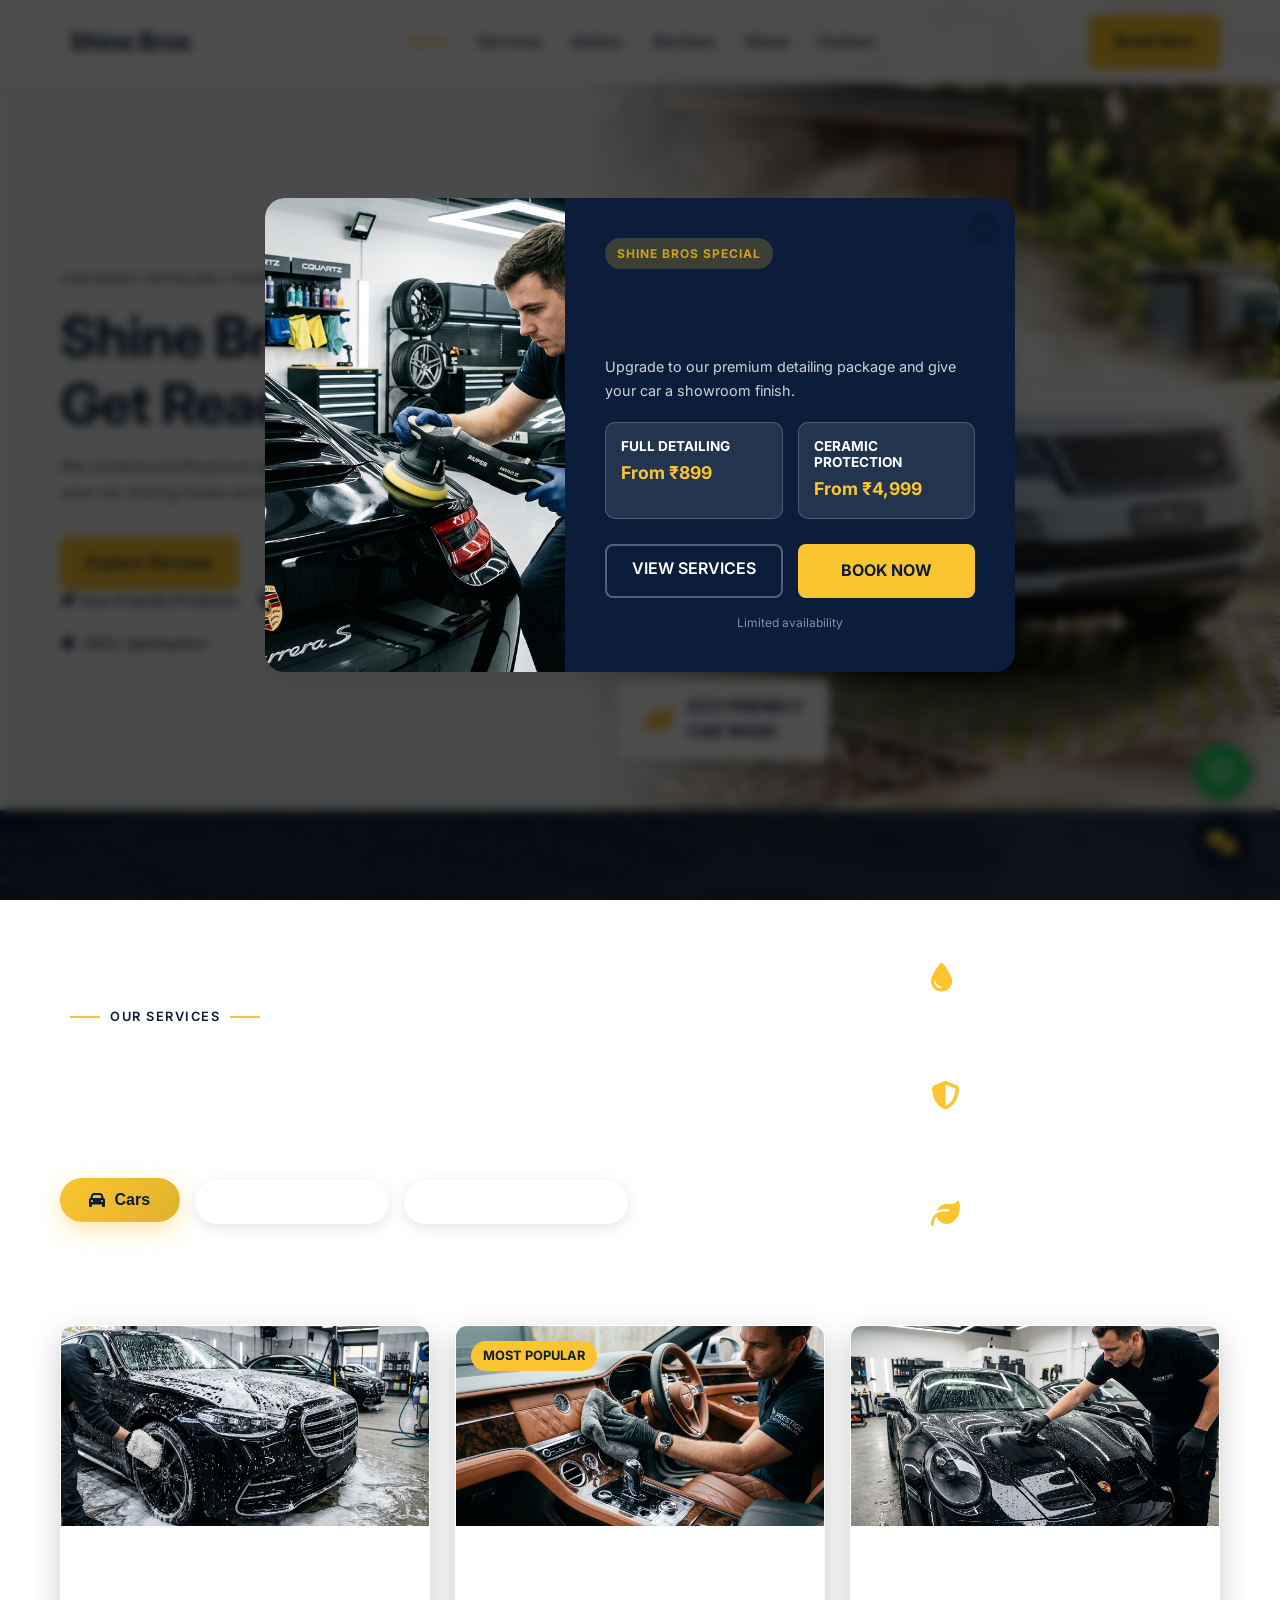
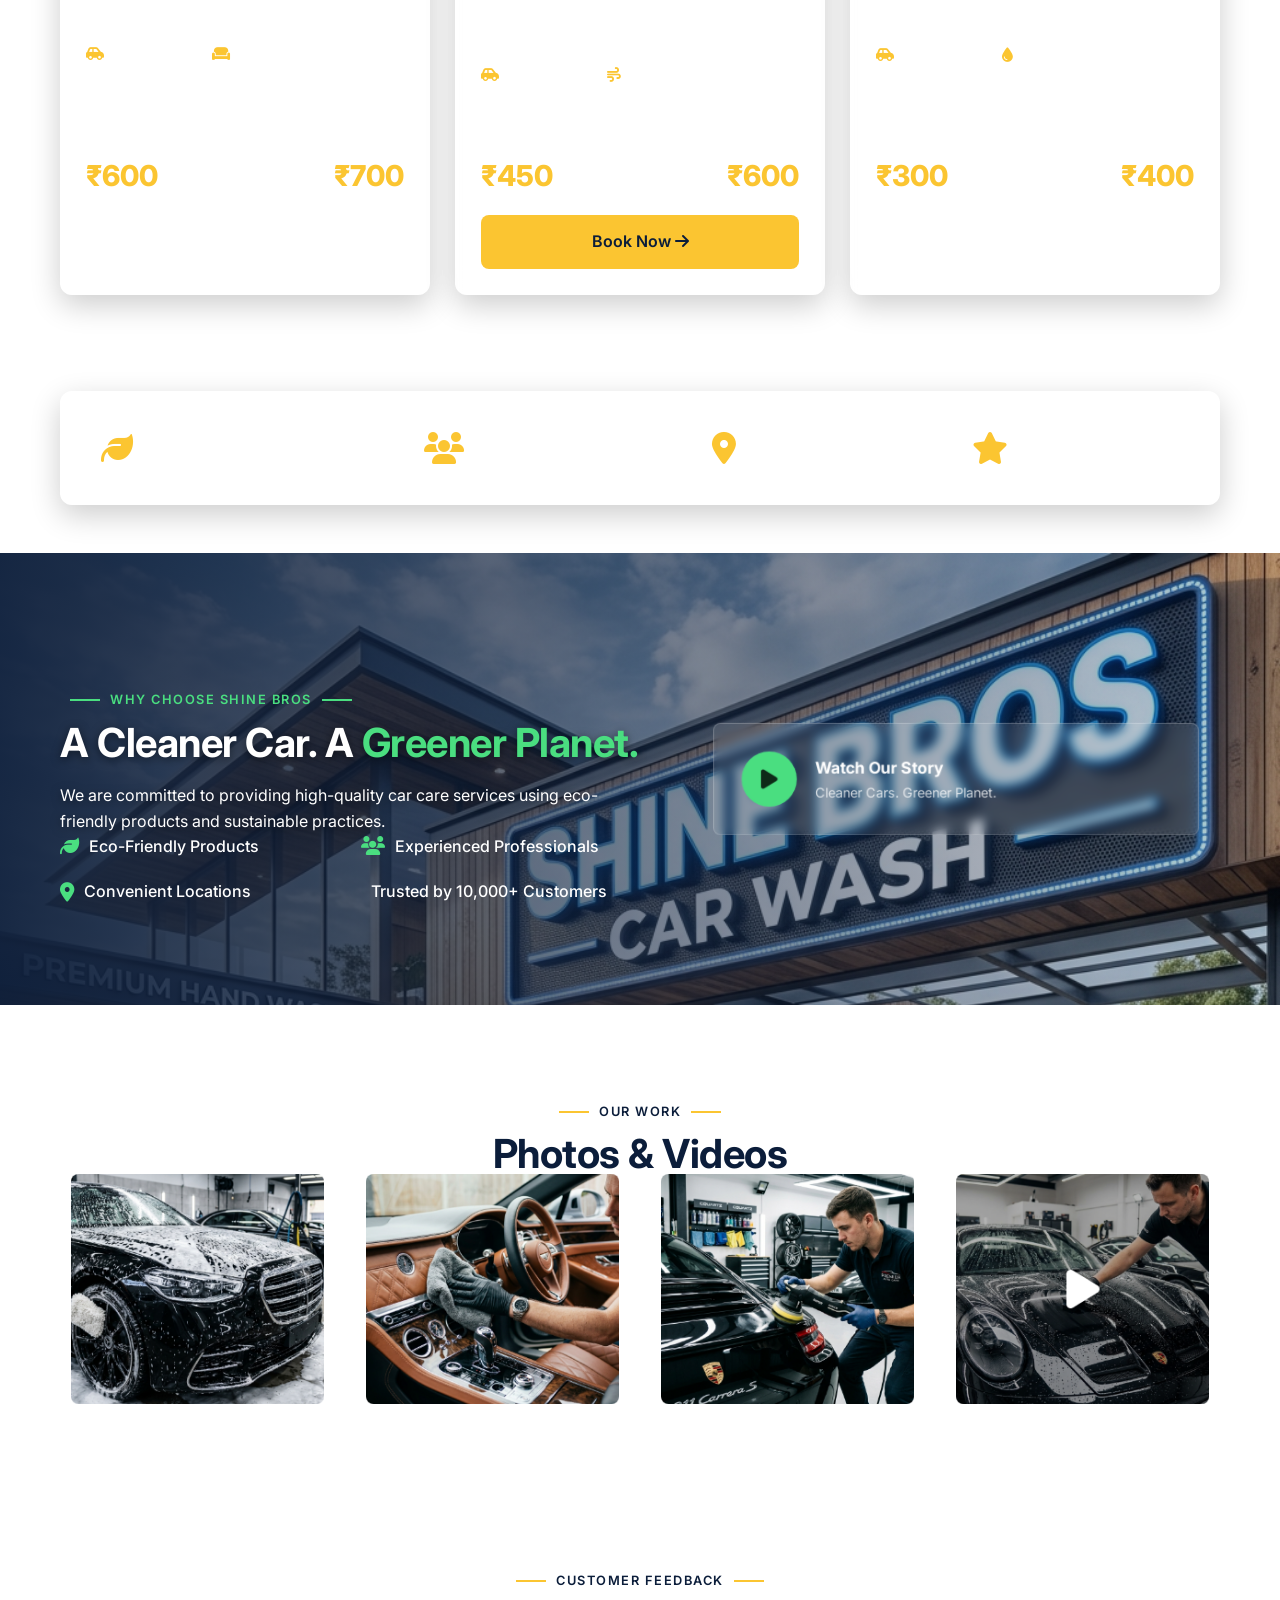
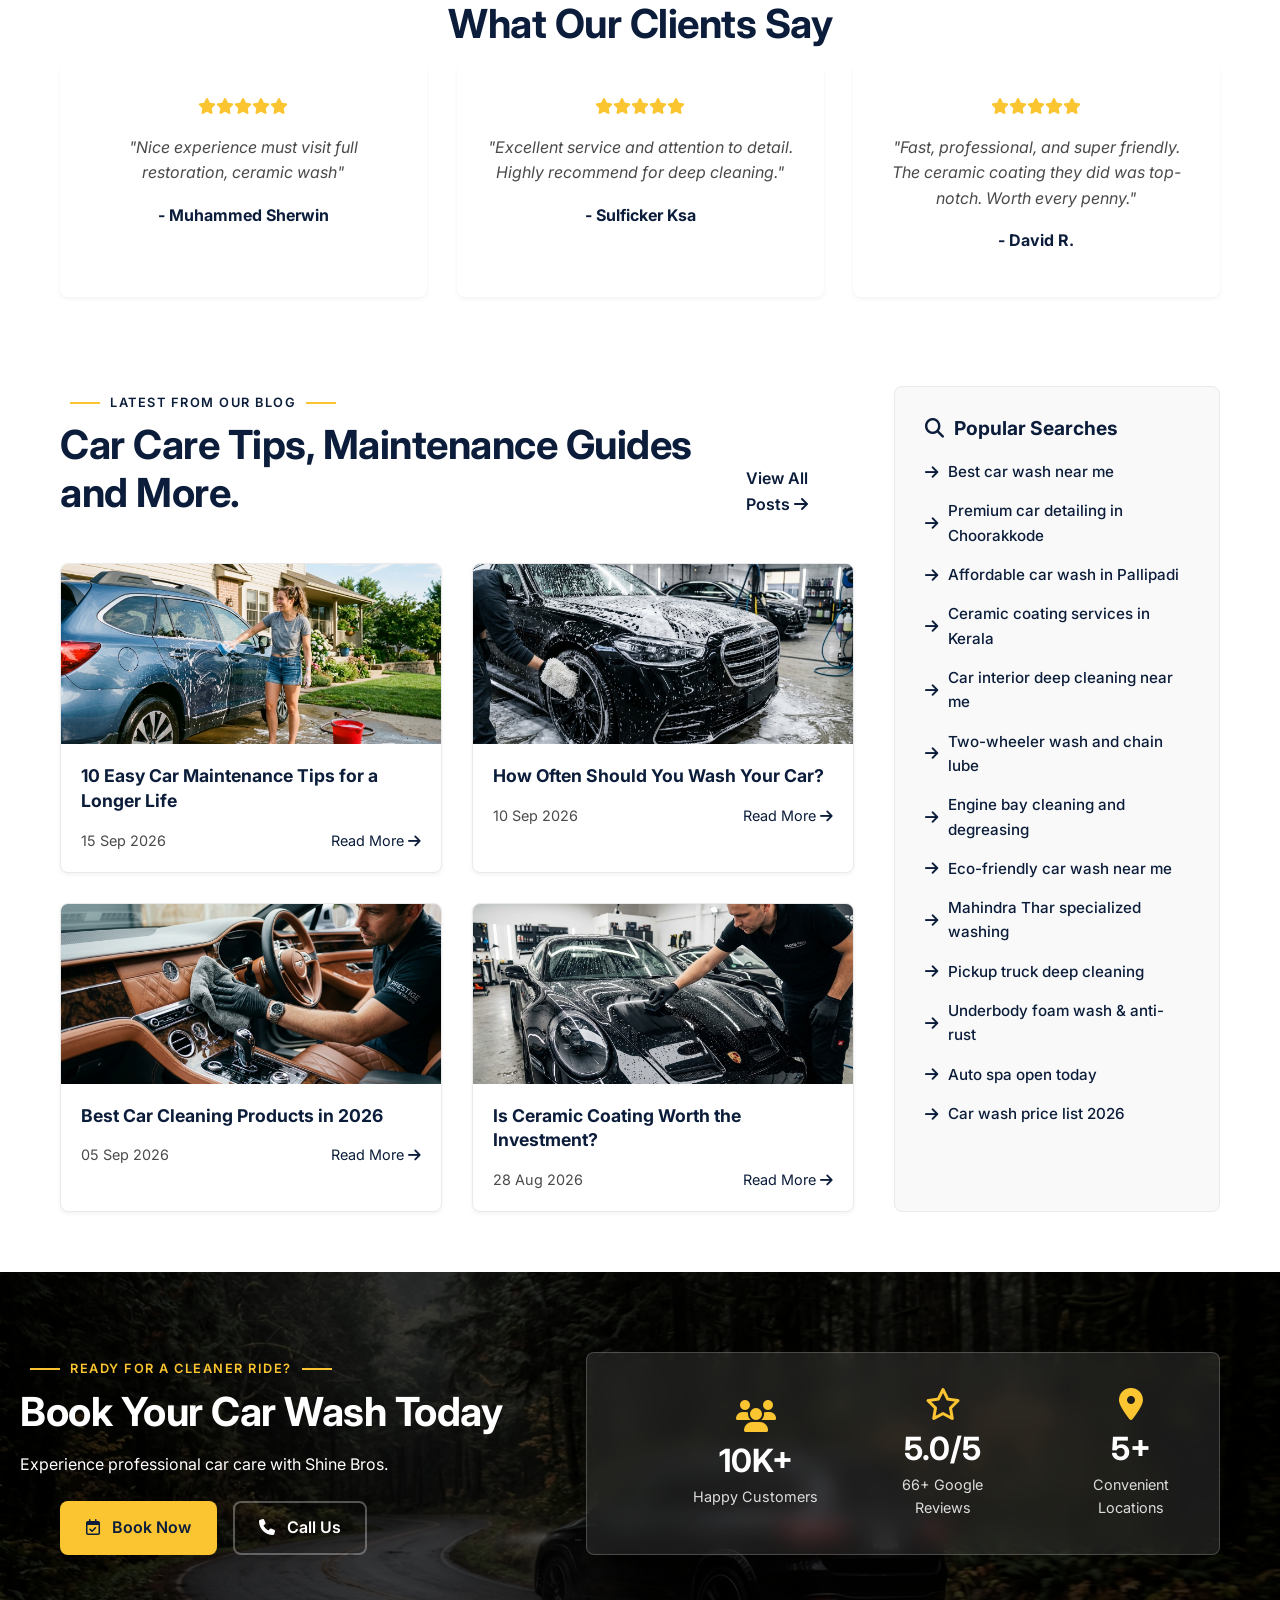
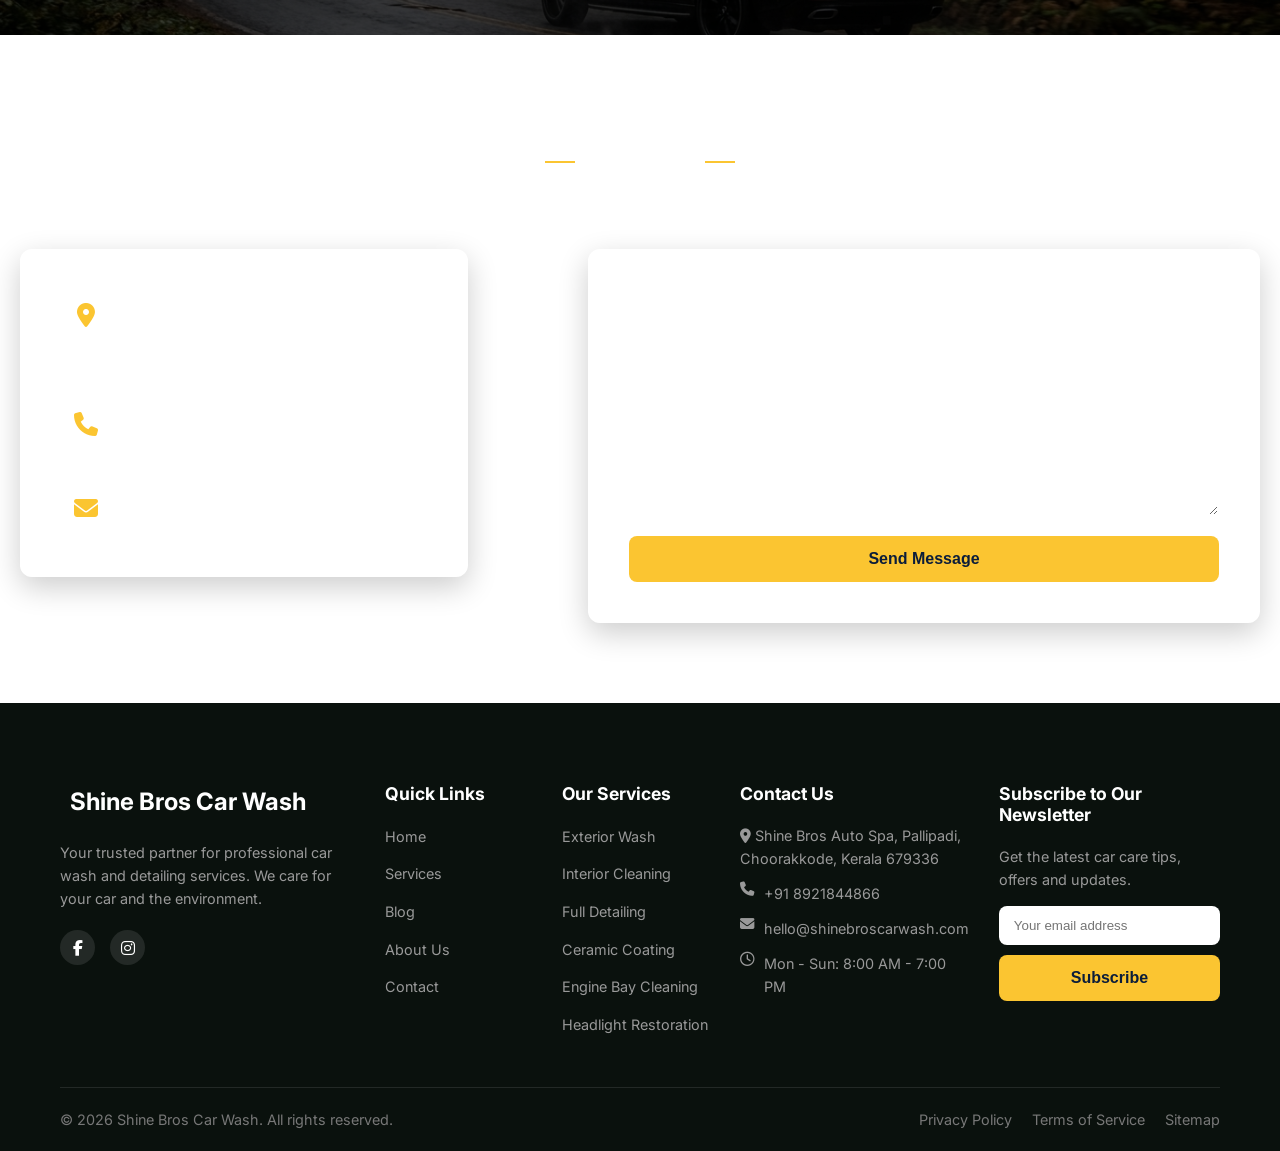
==== index.html @ 3f275d99 "Initial commit with website files" ====
<!DOCTYPE html>
<html lang="en">
<head>
    <meta charset="UTF-8">
    <meta name="viewport" content="width=device-width, initial-scale=1.0">
    <title>Shine Bros Car Wash - Get Ready to Shine</title>
    <meta name="description" content="Professional car wash services with eco-friendly solutions to keep your car shining while protecting the environment.">
    <!-- Google Fonts: Inter -->
    <link rel="preconnect" href="https://fonts.googleapis.com">
    <link rel="preconnect" href="https://fonts.gstatic.com" crossorigin>
    <link href="https://fonts.googleapis.com/css2?family=Inter:wght@300;400;500;600;700;800&display=swap" rel="stylesheet">
    <!-- FontAwesome for Icons -->
    <link rel="stylesheet" href="https://cdnjs.cloudflare.com/ajax/libs/font-awesome/6.4.0/css/all.min.css">
    <!-- Custom CSS -->
    <link rel="stylesheet" href="styles.css">
</head>
<body>
    <!-- Header -->
    <header class="header">
        <div class="container">
            <a href="#" class="logo">
                <i class="fa-solid fa-car-wash"></i> Shine Bros
            </a>
            <nav class="nav">
                <ul class="nav-list">
                    <li><a href="#home" class="active">Home</a></li>
                    <li><a href="#services">Services</a></li>
                    <li><a href="#gallery">Gallery</a></li>
                    <li><a href="#feedback">Reviews</a></li>
                    <li><a href="#about">About</a></li>
                    <li><a href="#contact">Contact</a></li>
                </ul>
            </nav>
            <a href="#book" class="btn btn-primary">Book Now</a>
            <button class="mobile-toggle"><i class="fa-solid fa-bars"></i></button>
        </div>
    </header>

    <!-- Main Content -->
    <main>
        <section id="home" class="hero">
            <div class="hero-image">
                <img src="assets/hero_car.jpg" alt="White SUV being washed">
                <div class="eco-badge">
                    <i class="fa-solid fa-leaf"></i>
                    <span>ECO FRIENDLY<br>CAR WASH</span>
                </div>
            </div>
            <div class="container">
                <div class="hero-content">
                    <span class="badge reveal fade-up">CAR WASH | DETAILING | PAINT PROTECTION</span>
                    <h1 class="reveal fade-up delay-1">Shine Bros Car Wash<br><span class="text-green">Get Ready to Shine</span></h1>
                    <p class="reveal fade-up delay-2">We combine professional car wash services with top-tier detailing to keep your car shining inside and out.</p>
                    <div class="hero-actions reveal fade-up delay-3">
                        <a href="#services" class="btn btn-primary">Explore Services</a>
                        <a href="#blog" class="btn btn-outline">Read Our Blog</a>
                    </div>
                    <div class="trust-badges">
                        <div class="trust-item"><i class="fa-solid fa-leaf text-green"></i> Eco-Friendly Products</div>
                        <div class="trust-item"><i class="fa-solid fa-users text-green"></i> Trained Professionals</div>
                        <div class="trust-item"><i class="fa-solid fa-shield-halved text-green"></i> Safe for Your Car</div>
                        <div class="trust-item"><i class="fa-solid fa-star text-green"></i> 100% Satisfaction</div>
                    </div>
                </div>
            </div>
        </section>

        <!-- Services Section -->
        <section id="services" class="services">
            <div class="services-header-bg">
                <div class="container services-header-container">
                    <div class="services-header-left">
                        <span class="badge-line badge-primary reveal fade-up">OUR SERVICES</span>
                        <h2 class="reveal fade-up delay-1">Everything Your Car Needs</h2>
                        <p class="reveal fade-up delay-2">From a quick wash to advanced detailing, we offer a complete range of car care services to keep your vehicle looking new, inside and out.</p>
                        
                        <div class="pricing-tabs">
                            <button class="tab-btn active" onclick="openTab(event, 'cars')"><i class="fa-solid fa-car"></i> Cars</button>
                            <button class="tab-btn" onclick="openTab(event, 'bikes')"><i class="fa-solid fa-motorcycle"></i> Two Wheelers</button>
                            <button class="tab-btn" onclick="openTab(event, 'others')"><i class="fa-solid fa-truck-pickup"></i> Others & Add-ons</button>
                        </div>
                    </div>
                    <div class="services-header-right">
                        <div class="header-trust-badge reveal fade-right delay-1">
                            <div class="icon-wrap"><i class="fa-solid fa-droplet text-primary"></i></div>
                            <div class="badge-text">
                                <strong>Premium Products</strong>
                                <span>Safe & Eco-Friendly</span>
                            </div>
                        </div>
                        <div class="header-trust-badge reveal fade-right delay-2">
                            <div class="icon-wrap"><i class="fa-solid fa-shield-halved text-primary"></i></div>
                            <div class="badge-text">
                                <strong>Trained Professionals</strong>
                                <span>Quality You Can Trust</span>
                            </div>
                        </div>
                        <div class="header-trust-badge reveal fade-right delay-3">
                            <div class="icon-wrap"><i class="fa-solid fa-leaf text-primary"></i></div>
                            <div class="badge-text">
                                <strong>A Cleaner Tomorrow</strong>
                                <span>Better for You & the Planet</span>
                            </div>
                        </div>
                    </div>
                </div>
            </div>

            <div class="container services-content-container">
                <div id="cars" class="pricing-content active">
                    <div class="pricing-list">
                        <div class="price-item">
                            <div class="card-img">
                                <img src="assets/exterior_wash.jpg" alt="Full Wash">
                            </div>
                            <div class="card-content">
                                <div class="item-details">
                                    <h4>Full Wash</h4>
                                    <p>Complete interior and exterior deep clean</p>
                                </div>
                                <div class="item-features">
                                    <span><i class="fa-solid fa-car-side text-primary"></i> Exterior Wash</span>
                                    <span><i class="fa-solid fa-couch text-primary"></i> Interior Cleaning</span>
                                </div>
                                <div class="item-prices">
                                    <div class="price-col">
                                        <div class="price-left">
                                            <span class="size-label">5-Seater</span>
                                            <strong>₹600</strong>
                                        </div>
                                        <div class="price-left">
                                            <span class="size-label">8-Seater</span>
                                            <strong>₹700</strong>
                                        </div>
                                    </div>
                                    <a href="#book" class="btn btn-outline-light btn-sm mt-3 w-100 text-center">Book Now <i class="fa-solid fa-arrow-right"></i></a>
                                </div>
                            </div>
                        </div>
                        
                        <div class="price-item popular-card">
                            <div class="badge-popular">Most Popular</div>
                            <div class="card-img">
                                <img src="assets/interior_clean.jpg" alt="Half Wash">
                            </div>
                            <div class="card-content">
                                <div class="item-details">
                                    <h4>Half Wash</h4>
                                    <p>Standard exterior wash and quick interior vacuum</p>
                                </div>
                                <div class="item-features">
                                    <span><i class="fa-solid fa-car-side text-primary"></i> Exterior Wash</span>
                                    <span><i class="fa-solid fa-wind text-primary"></i> Quick Dry</span>
                                </div>
                                <div class="item-prices">
                                    <div class="price-col">
                                        <div class="price-left">
                                            <span class="size-label">5-Seater</span>
                                            <strong>₹450</strong>
                                        </div>
                                        <div class="price-left">
                                            <span class="size-label">8-Seater</span>
                                            <strong>₹600</strong>
                                        </div>
                                    </div>
                                    <a href="#book" class="btn btn-primary btn-sm mt-3 w-100 text-center">Book Now <i class="fa-solid fa-arrow-right"></i></a>
                                </div>
                            </div>
                        </div>

                        <div class="price-item">
                            <div class="card-img">
                                <img src="assets/ceramic_coat.jpg" alt="Body Only">
                            </div>
                            <div class="card-content">
                                <div class="item-details">
                                    <h4>Body Only</h4>
                                    <p>Exterior foam wash and dry</p>
                                </div>
                                <div class="item-features">
                                    <span><i class="fa-solid fa-car-side text-primary"></i> Exterior Wash</span>
                                    <span><i class="fa-solid fa-droplet text-primary"></i> Foam Wash</span>
                                </div>
                                <div class="item-prices">
                                    <div class="price-col">
                                        <div class="price-left">
                                            <span class="size-label">5-Seater</span>
                                            <strong>₹300</strong>
                                        </div>
                                        <div class="price-left">
                                            <span class="size-label">8-Seater</span>
                                            <strong>₹400</strong>
                                        </div>
                                    </div>
                                    <a href="#book" class="btn btn-outline-light btn-sm mt-3 w-100 text-center">Book Now <i class="fa-solid fa-arrow-right"></i></a>
                                </div>
                            </div>
                        </div>
                    </div>
                </div>

                <div id="bikes" class="pricing-content">
                    <div class="pricing-list">
                        <div class="price-item">
                            <div class="card-img">
                                <img src="assets/full_detail.jpg" alt="Bike Diesel (with chain)">
                            </div>
                            <div class="card-content">
                                <div class="item-details">
                                    <h4>Bike Diesel (w/ chain)</h4>
                                    <p>Deep cleaning including chain maintenance</p>
                                </div>
                                <div class="item-features">
                                    <span><i class="fa-solid fa-motorcycle text-primary"></i> Foam Wash</span>
                                    <span><i class="fa-solid fa-link text-primary"></i> Chain Lube</span>
                                </div>
                                <div class="item-prices">
                                    <div class="price-col single-price">
                                        <strong>₹300</strong>
                                        <a href="#book" class="btn btn-outline-light btn-sm">Book Now <i class="fa-solid fa-arrow-right"></i></a>
                                    </div>
                                </div>
                            </div>
                        </div>

                        <div class="price-item">
                            <div class="card-img">
                                <img src="assets/exterior_wash.jpg" alt="Bike Normal">
                            </div>
                            <div class="card-content">
                                <div class="item-details">
                                    <h4>Bike Normal</h4>
                                    <p>Standard foam wash for motorcycles</p>
                                </div>
                                <div class="item-features">
                                    <span><i class="fa-solid fa-motorcycle text-primary"></i> Foam Wash</span>
                                    <span><i class="fa-solid fa-wind text-primary"></i> Quick Dry</span>
                                </div>
                                <div class="item-prices">
                                    <div class="price-col single-price">
                                        <strong>₹200</strong>
                                        <a href="#book" class="btn btn-outline-light btn-sm">Book Now <i class="fa-solid fa-arrow-right"></i></a>
                                    </div>
                                </div>
                            </div>
                        </div>

                        <div class="price-item">
                            <div class="card-img">
                                <img src="assets/interior_clean.jpg" alt="Scooty Normal">
                            </div>
                            <div class="card-content">
                                <div class="item-details">
                                    <h4>Scooty Normal</h4>
                                    <p>Standard foam wash for scooters</p>
                                </div>
                                <div class="item-features">
                                    <span><i class="fa-solid fa-motorcycle text-primary"></i> Foam Wash</span>
                                </div>
                                <div class="item-prices">
                                    <div class="price-col single-price">
                                        <strong>₹150</strong>
                                        <a href="#book" class="btn btn-outline-light btn-sm">Book Now <i class="fa-solid fa-arrow-right"></i></a>
                                    </div>
                                </div>
                            </div>
                        </div>
                    </div>
                </div>

                <div id="others" class="pricing-content">
                    <div class="pricing-list">
                        <div class="price-item">
                            <div class="card-img">
                                <img src="assets/ceramic_coat.jpg" alt="Pic UP Full Wash">
                            </div>
                            <div class="card-content">
                                <div class="item-details">
                                    <h4>Pic UP Full Wash</h4>
                                    <p>Complete cleaning for pickup trucks</p>
                                </div>
                                <div class="item-features">
                                    <span><i class="fa-solid fa-truck-pickup text-primary"></i> Exterior</span>
                                    <span><i class="fa-solid fa-couch text-primary"></i> Interior</span>
                                </div>
                                <div class="item-prices">
                                    <div class="price-col single-price">
                                        <strong>₹600</strong>
                                        <a href="#book" class="btn btn-outline-light btn-sm">Book Now <i class="fa-solid fa-arrow-right"></i></a>
                                    </div>
                                </div>
                            </div>
                        </div>

                        <div class="price-item popular-card">
                            <div class="badge-popular">Most Popular</div>
                            <div class="card-img">
                                <img src="assets/full_detail.jpg" alt="Pic UP Half Wash">
                            </div>
                            <div class="card-content">
                                <div class="item-details">
                                    <h4>Pic UP Half Wash</h4>
                                    <p>Standard cleaning for pickup trucks</p>
                                </div>
                                <div class="item-features">
                                    <span><i class="fa-solid fa-truck-pickup text-primary"></i> Exterior</span>
                                    <span><i class="fa-solid fa-wind text-primary"></i> Quick Dry</span>
                                </div>
                                <div class="item-prices">
                                    <div class="price-col single-price">
                                        <strong>₹500</strong>
                                        <a href="#book" class="btn btn-primary btn-sm">Book Now <i class="fa-solid fa-arrow-right"></i></a>
                                    </div>
                                </div>
                            </div>
                        </div>

                        <div class="price-item">
                            <div class="card-img">
                                <img src="assets/exterior_wash.jpg" alt="Thar Full Wash">
                            </div>
                            <div class="card-content">
                                <div class="item-details">
                                    <h4>Thar Full Wash</h4>
                                    <p>Specialized deep cleaning for Mahindra Thar</p>
                                </div>
                                <div class="item-features">
                                    <span><i class="fa-solid fa-truck text-primary"></i> Deep Clean</span>
                                    <span><i class="fa-solid fa-dharmachakra text-primary"></i> Tires</span>
                                </div>
                                <div class="item-prices">
                                    <div class="price-col single-price">
                                        <strong>₹700</strong>
                                        <a href="#book" class="btn btn-outline-light btn-sm">Book Now <i class="fa-solid fa-arrow-right"></i></a>
                                    </div>
                                </div>
                            </div>
                        </div>

                        <div class="price-item">
                            <div class="card-img">
                                <img src="assets/engine_bay.jpg" alt="Engine Room Cleaning">
                            </div>
                            <div class="card-content">
                                <div class="item-details">
                                    <h4>Engine Room Cleaning</h4>
                                    <p>Safe and thorough engine bay detailing</p>
                                </div>
                                <div class="item-features">
                                    <span><i class="fa-solid fa-gears text-primary"></i> Degreasing</span>
                                    <span><i class="fa-solid fa-shield-halved text-primary"></i> Protection</span>
                                </div>
                                <div class="item-prices">
                                    <div class="price-col single-price">
                                        <strong>₹300</strong>
                                        <a href="#book" class="btn btn-outline-light btn-sm">Book Now <i class="fa-solid fa-arrow-right"></i></a>
                                    </div>
                                </div>
                            </div>
                        </div>

                        <div class="price-item">
                            <div class="card-img">
                                <img src="assets/headlights.jpg" alt="Under Foam Wash">
                            </div>
                            <div class="card-content">
                                <div class="item-details">
                                    <h4>Under Foam Wash</h4>
                                    <p>Underbody cleaning with foam</p>
                                </div>
                                <div class="item-features">
                                    <span><i class="fa-solid fa-car text-primary"></i> Underbody</span>
                                    <span><i class="fa-solid fa-droplet text-primary"></i> Foam</span>
                                </div>
                                <div class="item-prices">
                                    <div class="price-col single-price">
                                        <strong>₹100</strong>
                                        <a href="#book" class="btn btn-outline-light btn-sm">Book Now <i class="fa-solid fa-arrow-right"></i></a>
                                    </div>
                                </div>
                            </div>
                        </div>

                        <div class="price-item">
                            <div class="card-img">
                                <img src="assets/interior_clean.jpg" alt="Under Chemical Wash">
                            </div>
                            <div class="card-content">
                                <div class="item-details">
                                    <h4>Under Chemical Wash</h4>
                                    <p>Intensive underbody chemical treatment</p>
                                </div>
                                <div class="item-features">
                                    <span><i class="fa-solid fa-flask text-primary"></i> Chemical</span>
                                    <span><i class="fa-solid fa-shield-virus text-primary"></i> Anti-Rust</span>
                                </div>
                                <div class="item-prices">
                                    <div class="price-col single-price">
                                        <strong>₹200</strong>
                                        <a href="#book" class="btn btn-outline-light btn-sm">Book Now <i class="fa-solid fa-arrow-right"></i></a>
                                    </div>
                                </div>
                            </div>
                        </div>
                    </div>
                </div>
            </div>
            
            <div class="container mt-5 pt-5 pb-5">
                <div class="trust-bar">
                    <div class="trust-bar-item">
                        <i class="fa-solid fa-leaf text-primary"></i>
                        <div>
                            <strong>Eco-Friendly Products</strong>
                            <span>Safe for your car & the environment</span>
                        </div>
                    </div>
                    <div class="trust-bar-item">
                        <i class="fa-solid fa-users text-primary"></i>
                        <div>
                            <strong>Trained Professionals</strong>
                            <span>Experienced & certified team</span>
                        </div>
                    </div>
                    <div class="trust-bar-item">
                        <i class="fa-solid fa-location-dot text-primary"></i>
                        <div>
                            <strong>Convenient Location</strong>
                            <span>Easy access for everyone</span>
                        </div>
                    </div>
                    <div class="trust-bar-item">
                        <i class="fa-solid fa-star text-primary"></i>
                        <div>
                            <strong>100% Satisfaction</strong>
                            <span>Our customers love us</span>
                        </div>
                    </div>
                </div>
            </div>
        </section>

        <!-- Eco-Friendly / Why Choose Us -->
        <section id="about" class="eco-friendly">
            <div class="container">
                <div class="eco-content">
                    <span class="badge-line badge-light reveal fade-up">WHY CHOOSE SHINE BROS</span>
                    <h2 class="reveal fade-up delay-1">A Cleaner Car. A <span class="text-green-light">Greener Planet.</span></h2>
                    <p class="reveal fade-up delay-2">We are committed to providing high-quality car care services using eco-friendly products and sustainable practices.</p>
                    
                    <div class="eco-features">
                        <div class="feature"><i class="fa-solid fa-leaf"></i> Eco-Friendly Products</div>
                        <div class="feature"><i class="fa-solid fa-users"></i> Experienced Professionals</div>
                        <div class="feature"><i class="fa-solid fa-location-dot"></i> Convenient Locations</div>
                        <div class="feature"><i class="fa-solid fa-shield-check"></i> Trusted by 10,000+ Customers</div>
                    </div>
                </div>
                <div class="eco-video reveal scale-in delay-3">
                    <div class="play-btn">
                        <i class="fa-solid fa-play"></i>
                    </div>
                    <div class="video-text">
                        <strong>Watch Our Story</strong>
                        <span>Cleaner Cars. Greener Planet.</span>
                    </div>
                </div>
            </div>
        </section>

        <!-- Gallery Section -->
        <section id="gallery" class="gallery-section">
            <div class="container">
                <div class="section-header text-center">
                    <span class="badge-line reveal fade-up">OUR WORK</span>
                    <h2 class="reveal fade-up delay-1">Photos & Videos</h2>
                </div>
                <div class="gallery-grid">
                    <div class="gallery-item reveal scale-in delay-1"><img src="assets/exterior_wash.jpg" alt="Gallery Image 1"></div>
                    <div class="gallery-item reveal scale-in delay-2"><img src="assets/interior_clean.jpg" alt="Gallery Image 2"></div>
                    <div class="gallery-item reveal scale-in delay-3"><img src="assets/full_detail.jpg" alt="Gallery Image 3"></div>
                    <div class="gallery-item video-item reveal scale-in delay-4">
                        <img src="assets/ceramic_coat.jpg" alt="Video Thumbnail">
                        <i class="fa-solid fa-play play-icon"></i>
                    </div>
                </div>
            </div>
        </section>

        <!-- Feedback Section -->
        <section id="feedback" class="feedback-section bg-gray">
            <div class="container">
                <div class="section-header text-center">
                    <span class="badge-line reveal fade-up">CUSTOMER FEEDBACK</span>
                    <h2 class="reveal fade-up delay-1">What Our Clients Say</h2>
                </div>
                <div class="feedback-grid">
                    <div class="feedback-card reveal fade-up delay-1">
                        <div class="stars"><i class="fa-solid fa-star"></i><i class="fa-solid fa-star"></i><i class="fa-solid fa-star"></i><i class="fa-solid fa-star"></i><i class="fa-solid fa-star"></i></div>
                        <p>"Nice experience must visit full restoration, ceramic wash"</p>
                        <h4>- Muhammed Sherwin</h4>
                    </div>
                    <div class="feedback-card reveal fade-up delay-2">
                        <div class="stars"><i class="fa-solid fa-star"></i><i class="fa-solid fa-star"></i><i class="fa-solid fa-star"></i><i class="fa-solid fa-star"></i><i class="fa-solid fa-star"></i></div>
                        <p>"Excellent service and attention to detail. Highly recommend for deep cleaning."</p>
                        <h4>- Sulficker Ksa</h4>
                    </div>
                    <div class="feedback-card reveal fade-up delay-3">
                        <div class="stars"><i class="fa-solid fa-star"></i><i class="fa-solid fa-star"></i><i class="fa-solid fa-star"></i><i class="fa-solid fa-star"></i><i class="fa-solid fa-star"></i></div>
                        <p>"Fast, professional, and super friendly. The ceramic coating they did was top-notch. Worth every penny."</p>
                        <h4>- David R.</h4>
                    </div>
                </div>
            </div>
        </section>

        <!-- Blog & Popular Searches -->
        <section id="blog" class="blog-section">
            <div class="container">
                <div class="blog-layout">
                    <div class="blog-main">
                        <div class="section-header space-between">
                            <div>
                                <span class="badge-line">LATEST FROM OUR BLOG</span>
                                <h2>Car Care Tips, Maintenance Guides and More.</h2>
                            </div>
                            <a href="blog.html" class="text-green view-all">View All Posts <i class="fa-solid fa-arrow-right"></i></a>
                        </div>
                        <div class="blog-grid">
                            <article class="blog-card">
                                <img src="assets/blog_1.jpg" alt="Car Maintenance Tips">
                                <div class="blog-info">
                                    <h3>10 Easy Car Maintenance Tips for a Longer Life</h3>
                                    <div class="blog-footer">
                                        <span>15 Sep 2026</span>
                                        <a href="blog-1.html" class="text-green">Read More <i class="fa-solid fa-arrow-right"></i></a>
                                    </div>
                                </div>
                            </article>
                            <article class="blog-card">
                                <img src="assets/exterior_wash.jpg" alt="How Often Wash">
                                <div class="blog-info">
                                    <h3>How Often Should You Wash Your Car?</h3>
                                    <div class="blog-footer">
                                        <span>10 Sep 2026</span>
                                        <a href="blog-2.html" class="text-green">Read More <i class="fa-solid fa-arrow-right"></i></a>
                                    </div>
                                </div>
                            </article>
                            <article class="blog-card">
                                <img src="assets/interior_clean.jpg" alt="Cleaning Products">
                                <div class="blog-info">
                                    <h3>Best Car Cleaning Products in 2026</h3>
                                    <div class="blog-footer">
                                        <span>05 Sep 2026</span>
                                        <a href="blog-3.html" class="text-green">Read More <i class="fa-solid fa-arrow-right"></i></a>
                                    </div>
                                </div>
                            </article>
                            <article class="blog-card">
                                <img src="assets/ceramic_coat.jpg" alt="Ceramic Coating">
                                <div class="blog-info">
                                    <h3>Is Ceramic Coating Worth the Investment?</h3>
                                    <div class="blog-footer">
                                        <span>28 Aug 2026</span>
                                        <a href="blog-4.html" class="text-green">Read More <i class="fa-solid fa-arrow-right"></i></a>
                                    </div>
                                </div>
                            </article>
                        </div>
                    </div>
                    <div class="popular-searches">
                        <h3><i class="fa-solid fa-magnifying-glass text-green"></i> Popular Searches</h3>
                        <ul>
                            <li><a href="#services"><i class="fa-solid fa-arrow-right text-green"></i> Best car wash near me</a></li>
                            <li><a href="#services"><i class="fa-solid fa-arrow-right text-green"></i> Premium car detailing in Choorakkode</a></li>
                            <li><a href="#services"><i class="fa-solid fa-arrow-right text-green"></i> Affordable car wash in Pallipadi</a></li>
                            <li><a href="#services"><i class="fa-solid fa-arrow-right text-green"></i> Ceramic coating services in Kerala</a></li>
                            <li><a href="#services"><i class="fa-solid fa-arrow-right text-green"></i> Car interior deep cleaning near me</a></li>
                            <li><a href="#services"><i class="fa-solid fa-arrow-right text-green"></i> Two-wheeler wash and chain lube</a></li>
                            <li><a href="#services"><i class="fa-solid fa-arrow-right text-green"></i> Engine bay cleaning and degreasing</a></li>
                            <li><a href="#about"><i class="fa-solid fa-arrow-right text-green"></i> Eco-friendly car wash near me</a></li>
                            <li><a href="#services"><i class="fa-solid fa-arrow-right text-green"></i> Mahindra Thar specialized washing</a></li>
                            <li><a href="#services"><i class="fa-solid fa-arrow-right text-green"></i> Pickup truck deep cleaning</a></li>
                            <li><a href="#services"><i class="fa-solid fa-arrow-right text-green"></i> Underbody foam wash & anti-rust</a></li>
                            <li><a href="#contact"><i class="fa-solid fa-arrow-right text-green"></i> Auto spa open today</a></li>
                            <li><a href="#services"><i class="fa-solid fa-arrow-right text-green"></i> Car wash price list 2026</a></li>
                        </ul>
                    </div>
                </div>
            </div>
        </section>

        <!-- CTA & Stats -->
        <section id="book" class="cta-section">
            <div class="container">
                <div class="cta-content">
                    <span class="badge-line badge-primary reveal fade-left">READY FOR A CLEANER RIDE?</span>
                    <h2 class="mb-3 reveal fade-left delay-1">Book Your Car Wash Today</h2>
                    <p class="mb-4 reveal fade-left delay-2">Experience professional car care with Shine Bros.</p>
                    <div class="d-flex gap-3 mt-4">
                        <a href="#contact" class="btn btn-primary"><i class="fa-regular fa-calendar-check me-2"></i> Book Now</a>
                        <a href="tel:+918921844866" class="btn btn-outline-light"><i class="fa-solid fa-phone me-2"></i> Call Us</a>
                    </div>
                </div>
                <div class="cta-stats">
                    <div class="stat-item reveal fade-right delay-1">
                        <i class="fa-solid fa-users"></i>
                        <h3>10K+</h3>
                        <p>Happy Customers</p>
                    </div>
                    <div class="stat-item reveal fade-right delay-2">
                        <i class="fa-regular fa-star"></i>
                        <h3>5.0/5</h3>
                        <p>66+ Google Reviews</p>
                    </div>
                    <div class="stat-item reveal fade-right delay-3">
                        <i class="fa-solid fa-location-dot"></i>
                        <h3>5+</h3>
                        <p>Convenient Locations</p>
                    </div>
                </div>
            </div>
        </section>

        <!-- Contact Section -->
        <section id="contact" class="contact-section">
            <div class="container">
                <div class="section-header text-center">
                    <span class="badge-line reveal fade-up">GET IN TOUCH</span>
                    <h2 class="reveal fade-up delay-1">Contact Us</h2>
                </div>
                <div class="contact-grid">
                    <div class="contact-info reveal fade-left delay-2">
                        <div class="info-item">
                            <i class="fa-solid fa-location-dot"></i>
                            <div>
                                <h4>Our Location</h4>
                                <p><a href="https://www.google.com/maps/dir//Shine+Bros+Auto+Spa,+Pallipadi,+Choorakkode,+Keralam+679336/@9.9434654,76.3521509,15z/data=!4m8!4m7!1m0!1m5!1m1!1s0x3ba7c57250f399d9:0xfbac68a38a43b9d0!2m2!1d76.22999!2d10.8257762?hl=en-IN&entry=ttu&g_ep=EgoyMDI2MDkxNi4wIKXMDSoASAFQAw%3D%3D" target="_blank" rel="noopener noreferrer" style="color: var(--secondary-color); font-weight: 600; text-decoration: underline;">Shine Bros Auto Spa, Pallipadi,<br>Choorakkode, Kerala 679336</a></p>
                            </div>
                        </div>
                        <div class="info-item">
                            <i class="fa-solid fa-phone"></i>
                            <div>
                                <h4>Call Us</h4>
                                <p>+91 8921844866</p>
                            </div>
                        </div>
                        <div class="info-item">
                            <i class="fa-solid fa-envelope"></i>
                            <div>
                                <h4>Email Us</h4>
                                <p>hello@shinebroscarwash.com</p>
                            </div>
                        </div>
                    </div>
                    <form class="contact-form reveal fade-right delay-3">
                        <input type="text" placeholder="Your Name" required>
                        <input type="email" placeholder="Your Email" required>
                        <textarea rows="4" placeholder="Your Message" required></textarea>
                        <button type="submit" class="btn btn-primary">Send Message</button>
                    </form>
                </div>
            </div>
        </section>
    </main>

    <!-- Footer -->
    <footer class="footer">
        <div class="container">
            <div class="footer-grid">
                <div class="footer-brand">
                    <a href="#" class="logo">
                        <i class="fa-solid fa-car-wash"></i> Shine Bros Car Wash
                    </a>
                    <p>Your trusted partner for professional car wash and detailing services. We care for your car and the environment.</p>
                    <div class="social-links">
                        <a href="https://www.facebook.com/p/Shine-Bros-Auto-Spa-61588641463879/" target="_blank" rel="noopener noreferrer"><i class="fa-brands fa-facebook-f"></i></a>
                        <a href="https://www.instagram.com/shine_bros__/" target="_blank" rel="noopener noreferrer"><i class="fa-brands fa-instagram"></i></a>
                    </div>
                </div>
                <div class="footer-links">
                    <h4>Quick Links</h4>
                    <ul>
                        <li><a href="#home">Home</a></li>
                        <li><a href="#services">Services</a></li>
                        <li><a href="#blog">Blog</a></li>
                        <li><a href="#about">About Us</a></li>
                        <li><a href="#contact">Contact</a></li>
                    </ul>
                </div>
                <div class="footer-links">
                    <h4>Our Services</h4>
                    <ul>
                        <li><a href="#">Exterior Wash</a></li>
                        <li><a href="#">Interior Cleaning</a></li>
                        <li><a href="#">Full Detailing</a></li>
                        <li><a href="#">Ceramic Coating</a></li>
                        <li><a href="#">Engine Bay Cleaning</a></li>
                        <li><a href="#">Headlight Restoration</a></li>
                    </ul>
                </div>
                <div class="footer-contact">
                    <h4>Contact Us</h4>
                    <ul>
                        <li><a href="https://www.google.com/maps/dir//Shine+Bros+Auto+Spa,+Pallipadi,+Choorakkode,+Keralam+679336/@9.9434654,76.3521509,15z/data=!4m8!4m7!1m0!1m5!1m1!1s0x3ba7c57250f399d9:0xfbac68a38a43b9d0!2m2!1d76.22999!2d10.8257762?hl=en-IN&entry=ttu&g_ep=EgoyMDI2MDkxNi4wIKXMDSoASAFQAw%3D%3D" target="_blank" rel="noopener noreferrer" style="color: inherit;"><i class="fa-solid fa-location-dot"></i> Shine Bros Auto Spa, Pallipadi, Choorakkode, Kerala 679336</a></li>
                        <li><i class="fa-solid fa-phone"></i> +91 8921844866</li>
                        <li><i class="fa-solid fa-envelope"></i> hello@shinebroscarwash.com</li>
                        <li><i class="fa-regular fa-clock"></i> Mon - Sun: 8:00 AM - 7:00 PM</li>
                    </ul>
                </div>
                <div class="footer-newsletter">
                    <h4>Subscribe to Our Newsletter</h4>
                    <p>Get the latest car care tips, offers and updates.</p>
                    <form class="newsletter-form">
                        <input type="email" placeholder="Your email address" required>
                        <button type="submit" class="btn btn-primary">Subscribe</button>
                    </form>
                </div>
            </div>
            <div class="footer-bottom">
                <p>&copy; 2026 Shine Bros Car Wash. All rights reserved.</p>
                <div class="legal-links">
                    <a href="privacy-policy.html">Privacy Policy</a>
                    <a href="terms-of-service.html">Terms of Service</a>
                    <a href="sitemap.html">Sitemap</a>
                </div>
            </div>
        </div>
    </footer>
    <!-- Booking Modal -->
    <div id="bookingModal" class="modal-overlay">
        <div class="modal-container">
            <span class="close-modal"><i class="fa-solid fa-xmark"></i></span>
            <div class="modal-header text-center">
                <span class="badge-line badge-primary">BOOK NOW</span>
                <h2 class="mb-2">Schedule Your Wash</h2>
                <p>Fill out the details below and we will confirm your appointment.</p>
            </div>
            <form class="booking-form-modal">
                <div class="form-group-row">
                    <div class="form-group">
                        <label>Your Name</label>
                        <input type="text" placeholder="John Doe" required>
                    </div>
                    <div class="form-group">
                        <label>Phone Number</label>
                        <input type="tel" placeholder="+91 8921844866" required>
                    </div>
                </div>
                <div class="form-group">
                    <label>Vehicle Type & Service</label>
                    <select required id="modalServiceSelect">
                        <option value="">Select Wash Type</option>
                        <optgroup label="Cars (5/8 Seater)">
                            <option value="car_full">Full Wash</option>
                            <option value="car_half">Half Wash</option>
                            <option value="car_body">Body Only</option>
                        </optgroup>
                        <optgroup label="Two Wheelers">
                            <option value="bike_diesel">Bike Diesel (with chain)</option>
                            <option value="bike_normal">Bike Normal</option>
                            <option value="scooty_normal">Scooty Normal</option>
                        </optgroup>
                        <optgroup label="Others & Add-ons">
                            <option value="pickup_full">Pic UP Full Wash</option>
                            <option value="pickup_half">Pic UP Half Wash</option>
                            <option value="thar_full">Thar Full Wash</option>
                            <option value="engine_room">Engine Room Cleaning</option>
                            <option value="under_foam">Under Foam Wash</option>
                            <option value="under_chemical">Under Chemical Wash</option>
                        </optgroup>
                    </select>
                </div>
                <div class="form-group-row">
                    <div class="form-group">
                        <label>Preferred Date</label>
                        <input type="date" required>
                    </div>
                    <div class="form-group">
                        <label>Preferred Time</label>
                        <input type="time" required>
                    </div>
                </div>
                <button type="submit" class="btn btn-primary w-100 mt-3">Confirm Booking</button>
            </form>
        </div>
    </div>

    <!-- Promotional Popups -->
    <!-- Popup 1: Timer Offer -->
    <div id="promoPopup1" class="promo-popup-overlay">
        <div class="promo-popup-modal promo-popup-1">
            <button class="promo-close-btn" aria-label="Close" data-close="promoPopup1"><i class="fa-solid fa-xmark"></i></button>
            <div class="promo-img-wrapper">
                <img src="assets/hero_car.jpg" alt="Professional Shine Bros car wash and detailing service" loading="lazy">
            </div>
            <div class="promo-content">
                <span class="promo-badge">LIMITED TIME OFFER</span>
                <h3 class="promo-headline">Give Your Car the Shine It Deserves ✨</h3>
                <p class="promo-subheading">Get premium car wash & detailing services from Shine Bros.</p>
                <div class="promo-offer">20% OFF</div>
                <p class="promo-supporting">Book your first wash today and save.</p>
                <a href="#book" class="btn btn-primary promo-btn" data-close="promoPopup1">BOOK NOW</a>
                <span class="promo-secondary-text">Limited-time offer</span>
            </div>
        </div>
    </div>

    <!-- Popup 2: Scroll Offer -->
    <div id="promoPopup2" class="promo-popup-overlay">
        <div class="promo-popup-modal promo-popup-2">
            <button class="promo-close-btn" aria-label="Close" data-close="promoPopup2"><i class="fa-solid fa-xmark"></i></button>
            <div class="promo-img-wrapper">
                <img src="assets/full_detail.jpg" alt="Car detailing and polishing service at Shine Bros" loading="lazy">
            </div>
            <div class="promo-content">
                <span class="promo-badge">SHINE BROS SPECIAL</span>
                <h3 class="promo-headline">Your Car Deserves More Than a Basic Wash</h3>
                <p class="promo-text">Upgrade to our premium detailing package and give your car a showroom finish.</p>
                
                <div class="promo-cards">
                    <div class="promo-card">
                        <h4>FULL DETAILING</h4>
                        <span>From ₹899</span>
                    </div>
                    <div class="promo-card">
                        <h4>CERAMIC PROTECTION</h4>
                        <span>From ₹4,999</span>
                    </div>
                </div>

                <div class="promo-actions">
                    <a href="#services" class="btn promo-btn-secondary" data-close="promoPopup2">VIEW SERVICES</a>
                    <a href="#book" class="btn btn-primary promo-btn" data-close="promoPopup2">BOOK NOW</a>
                </div>
                <span class="promo-secondary-text">Limited availability</span>
            </div>
        </div>
    </div>
    <!-- Floating Action Buttons: WhatsApp + Chatbot -->
    <div class="floating-actions">
        <a href="https://wa.me/918921844866?text=Hi%20Shine%20Bros!%20I%27d%20like%20to%20know%20more%20about%20your%20services." class="fab-whatsapp" target="_blank" rel="noopener noreferrer" aria-label="Chat on WhatsApp">
            <i class="fa-brands fa-whatsapp"></i>
        </a>
        <button class="fab-chatbot" id="chatbotToggle" aria-label="Open chat">
            <i class="fa-solid fa-comments"></i>
        </button>
    </div>

    <!-- Chatbot Widget -->
    <div class="chatbot-widget" id="chatbotWidget">
        <div class="chatbot-header">
            <div class="chatbot-header-info">
                <div class="chatbot-avatar"><i class="fa-solid fa-car-wash"></i></div>
                <div>
                    <strong>Shine Bros</strong>
                    <span class="chatbot-status">Online</span>
                </div>
            </div>
            <button class="chatbot-close" id="chatbotClose" aria-label="Close chat"><i class="fa-solid fa-xmark"></i></button>
        </div>
        <div class="chatbot-messages" id="chatbotMessages">
            <!-- Messages will be injected by JS -->
        </div>
        <div class="chatbot-quick-actions" id="chatbotQuickActions">
            <button data-query="pricing">💰 Pricing</button>
            <button data-query="services">🚗 Services</button>
            <button data-query="location">📍 Location</button>
            <button data-query="contact">📞 Contact</button>
            <button data-query="hours">🕐 Hours</button>
            <button data-query="book">📅 Book Now</button>
        </div>
        <div class="chatbot-input-area">
            <input type="text" id="chatbotInput" placeholder="Ask about our services..." autocomplete="off">
            <button id="chatbotSend" aria-label="Send message"><i class="fa-solid fa-paper-plane"></i></button>
        </div>
    </div>

    <!-- Scroll Reveal Animations -->
    <script>
        document.addEventListener('DOMContentLoaded', () => {
            const reveals = document.querySelectorAll('.reveal');
            
            const observer = new IntersectionObserver((entries) => {
                entries.forEach(entry => {
                    if (entry.isIntersecting) {
                        entry.target.classList.add('visible');
                        observer.unobserve(entry.target);
                    }
                });
            }, {
                threshold: 0.05,
                rootMargin: '0px 0px -20px 0px'
            });
            
            reveals.forEach(el => observer.observe(el));
        });
    </script>

    <script src="script.js"></script>
</body>
</html>
---- styles.css ----
/* Root Variables */
:root {
    --primary-color: #fbc531; /* Yellow */
    --primary-dark: #e1b12c;
    --primary-light: #fdf3d1;
    --secondary-color: #0b1d3a; /* Dark Blue */
    --text-color: #4a4a4a; /* Gray text */
    --bg-color: #ffffff;
    --bg-gray: #f9f9f9;
    --border-color: #eaeaea;
    --font-family: 'Inter', sans-serif;
    --transition: all 0.3s ease;
    --radius: 8px;
    --shadow-sm: 0 2px 4px rgba(0,0,0,0.05);
    --shadow-md: 0 4px 8px rgba(0,0,0,0.1);
    --shadow-lg: 0 10px 20px rgba(0,0,0,0.1);
}

/* Reset & Base */
* {
    margin: 0;
    padding: 0;
    box-sizing: border-box;
}

html {
    scroll-behavior: smooth;
}

body {
    font-family: var(--font-family);
    color: var(--secondary-color);
    background-color: var(--bg-color);
    line-height: 1.6;
    overflow-x: hidden;
}

a {
    text-decoration: none;
    color: inherit;
    transition: var(--transition);
}

ul {
    list-style: none;
}

img {
    max-width: 100%;
    display: block;
}

.container {
    width: 100%;
    max-width: 1200px;
    margin: 0 auto;
    padding: 0 20px;
}

.text-green {
    color: var(--primary-color);
}

.text-center {
    text-align: center;
}

/* Typography */
h1, h2, h3, h4, h5, h6 {
    font-weight: 700;
    line-height: 1.2;
    margin-bottom: 1rem;
    color: var(--secondary-color);
}

h1 {
    font-size: 3.5rem;
    letter-spacing: -1px;
}

h2 {
    font-size: 2.5rem;
    letter-spacing: -0.5px;
}

p {
    margin-bottom: 1rem;
    color: var(--text-color);
}

/* Buttons */
.btn {
    display: inline-block;
    padding: 12px 24px;
    border-radius: var(--radius);
    font-weight: 600;
    font-size: 1rem;
    cursor: pointer;
    text-align: center;
    border: 2px solid transparent;
}

.btn-primary {
    background-color: var(--primary-color);
    color: var(--secondary-color);
}

.btn-primary:hover {
    background-color: var(--primary-dark);
}

.btn-outline {
    background-color: transparent;
    color: var(--secondary-color);
    border-color: var(--border-color);
}

.btn-outline:hover {
    border-color: var(--primary-color);
    color: var(--primary-color);
}

.btn-outline-light {
    background-color: transparent;
    color: #fff;
    border-color: rgba(255, 255, 255, 0.3);
}

.btn-outline-light:hover {
    background-color: #fff;
    color: var(--secondary-color);
    border-color: #fff;
}

/* Badges */
.badge {
    display: inline-block;
    font-size: 0.75rem;
    font-weight: 600;
    letter-spacing: 1px;
    color: var(--text-color);
    text-transform: uppercase;
    margin-bottom: 1rem;
}

.badge-line {
    display: inline-flex;
    align-items: center;
    font-size: 0.8rem;
    font-weight: 600;
    color: var(--secondary-color);
    text-transform: uppercase;
    letter-spacing: 1.5px;
    margin-bottom: 0.5rem;
}
.badge-line::before, .badge-line::after {
    content: '';
    display: block;
    width: 30px;
    height: 2px;
    background-color: var(--primary-color);
    margin: 0 10px;
}

/* Utilities */
.w-100 { width: 100%; }
.mt-3 { margin-top: 1rem; }
.mt-4 { margin-top: 1.5rem; }
.mt-5 { margin-top: 3rem; }
.mb-3 { margin-bottom: 1rem; }
.mb-4 { margin-bottom: 1.5rem; }
.pt-5 { padding-top: 3rem; }
.pb-5 { padding-bottom: 3rem; }
.d-flex { display: flex; }
.gap-3 { gap: 1rem; }
.text-center { text-align: center; }
.me-2 { margin-right: 0.5rem; }
.text-primary { color: var(--primary-color) !important; }

/* Header */
.header {
    position: fixed;
    top: 0;
    left: 0;
    width: 100%;
    background-color: rgba(255, 255, 255, 0.95);
    backdrop-filter: blur(10px);
    z-index: 1000;
    padding: 15px 0;
    box-shadow: var(--shadow-sm);
    transition: var(--transition);
}

.header .container {
    display: flex;
    justify-content: space-between;
    align-items: center;
}

.logo {
    font-size: 1.5rem;
    font-weight: 700;
    display: flex;
    align-items: center;
    gap: 10px;
}

.logo .fa-leaf {
    color: var(--primary-color);
    font-size: 1.8rem;
}

.nav-list {
    display: flex;
    gap: 30px;
}

.nav-list a {
    font-weight: 500;
    color: var(--secondary-color);
    font-size: 0.95rem;
}

.nav-list a:hover, .nav-list a.active {
    color: var(--primary-color);
}

.mobile-toggle {
    display: none;
    background: none;
    border: none;
    font-size: 1.5rem;
    cursor: pointer;
    color: var(--secondary-color);
}

/* Hero Section */
.hero {
    padding-top: 100px;
    padding-bottom: 20px;
    background-color: var(--bg-gray);
    overflow: hidden;
    position: relative;
    min-height: 90vh;
    display: flex;
    align-items: center;
}

.hero .container {
    display: flex;
    align-items: center;
    position: relative;
    z-index: 2;
}

.hero-content {
    flex: 0 0 50%;
    max-width: 50%;
    padding: 40px 0;
}

.hero-actions {
    display: flex;
    gap: 15px;
    margin: 30px 0;
}

.trust-badges {
    display: flex;
    flex-wrap: wrap;
    gap: 20px;
    margin-top: 20px;
}

.trust-item {
    display: flex;
    align-items: center;
    gap: 8px;
    font-size: 0.9rem;
    font-weight: 500;
    color: var(--secondary-color);
}

.hero-image {
    position: absolute;
    top: 0;
    right: 0;
    width: 55%;
    height: 100%;
    z-index: 1;
}

.hero-image img {
    width: 100%;
    height: 100%;
    object-fit: cover;
    -webkit-mask-image: linear-gradient(to right, transparent 0%, black 40%);
    mask-image: linear-gradient(to right, transparent 0%, black 40%);
}

.eco-badge {
    position: absolute;
    bottom: 50px;
    left: 40px;
    background-color: #fff;
    padding: 15px 25px;
    border-radius: var(--radius);
    box-shadow: var(--shadow-md);
    display: flex;
    align-items: center;
    gap: 15px;
    font-weight: 700;
    color: var(--secondary-color);
}

.eco-badge .fa-leaf {
    color: var(--primary-color);
    font-size: 2rem;
}

/* Sections Global */
section {
    padding: 60px 0;
}

#services {
    padding-top: 40px;
}

/* Responsive */
@media (max-width: 992px) {
    .hero .container {
        flex-direction: column;
    }
    h1 {
        font-size: 2.8rem;
    }
    .hero-image {
        margin-top: 40px;
    }
    .eco-badge {
        bottom: 10px;
        right: 10px;
    }
}

@media (max-width: 768px) {
    .nav {
        display: none;
    }
    .header .btn-primary {
        display: none;
    }
    .mobile-toggle {
        display: block;
    }
    .hero {
        padding-top: 100px;
    }
    h1 {
        font-size: 2.2rem;
    }
}

/* --- Services Section Redesign --- */
.services {
    background: linear-gradient(to bottom, rgba(11, 29, 58, 0.95), rgba(11, 29, 58, 0.85)), url('assets/hero_car.jpg');
    background-size: cover;
    background-position: center;
    background-attachment: fixed;
    padding: 0;
    color: #fff;
    position: relative;
}

.services-header-bg {
    padding: 80px 0 160px; /* Extra padding at bottom so cards can overlap */
    color: #fff;
}

.services-header-container {
    display: flex;
    justify-content: space-between;
    align-items: center;
    gap: 40px;
}

.services-header-left {
    flex: 1;
    max-width: 600px;
}

.services-header-left h2 {
    color: #fff;
    font-size: 3rem;
    margin-bottom: 20px;
    margin-top: 10px;
}

.services-header-left p {
    color: rgba(255, 255, 255, 0.8);
    font-size: 1.1rem;
    line-height: 1.6;
    margin-bottom: 30px;
}

.services-header-right {
    flex: 0 0 350px;
    display: flex;
    flex-direction: column;
    gap: 20px;
}

.header-trust-badge {
    display: flex;
    align-items: center;
    gap: 15px;
    background: rgba(255, 255, 255, 0.05);
    padding: 20px;
    border-radius: 12px;
    border: 1px solid rgba(255, 255, 255, 0.1);
    backdrop-filter: blur(10px);
}

.header-trust-badge .icon-wrap i {
    font-size: 1.8rem;
}

.header-trust-badge .badge-text {
    display: flex;
    flex-direction: column;
}

.header-trust-badge .badge-text strong {
    color: #fff;
    font-size: 1.1rem;
    margin-bottom: 5px;
}

.header-trust-badge .badge-text span {
    color: rgba(255, 255, 255, 0.6);
    font-size: 0.9rem;
}

.pricing-tabs {
    display: flex;
    gap: 15px;
    flex-wrap: wrap;
}

.tab-btn {
    padding: 12px 28px;
    background: rgba(255, 255, 255, 0.05);
    border: 1px solid rgba(255, 255, 255, 0.15);
    border-radius: 50px;
    color: #fff;
    font-weight: 600;
    font-size: 1rem;
    cursor: pointer;
    transition: all 0.4s cubic-bezier(0.175, 0.885, 0.32, 1.275);
    display: flex;
    align-items: center;
    gap: 10px;
    backdrop-filter: blur(10px);
    box-shadow: 0 4px 15px rgba(0, 0, 0, 0.1);
}

.tab-btn:hover {
    background: rgba(255, 255, 255, 0.15);
    transform: translateY(-3px) scale(1.02);
    box-shadow: 0 8px 25px rgba(0, 0, 0, 0.2);
    border-color: rgba(255, 255, 255, 0.3);
}

.tab-btn.active {
    background: linear-gradient(135deg, var(--primary-color), var(--primary-dark));
    border-color: transparent;
    color: var(--secondary-color);
    box-shadow: 0 8px 25px rgba(251, 197, 49, 0.4);
    transform: translateY(-2px);
}

.services-content-container {
    margin-top: -100px; /* Pull content up to overlap header */
    position: relative;
    z-index: 10;
}

.pricing-content {
    display: none;
    opacity: 0;
    transition: opacity 0.4s ease;
}

.pricing-content.active {
    display: block;
    opacity: 1;
}

.pricing-list {
    display: grid;
    grid-template-columns: repeat(auto-fit, minmax(320px, 1fr));
    gap: 25px;
}

.price-item {
    background: rgba(255, 255, 255, 0.05);
    backdrop-filter: blur(15px);
    border-radius: 12px;
    overflow: hidden;
    position: relative;
    display: flex;
    flex-direction: column;
    box-shadow: 0 10px 30px rgba(0, 0, 0, 0.2);
    border: 1px solid rgba(255, 255, 255, 0.15);
    transition: transform 0.3s ease, border-color 0.3s ease;
}

.price-item:hover {
    transform: translateY(-5px);
    border-color: rgba(251, 197, 49, 0.3);
}

.badge-popular {
    position: absolute;
    top: 15px;
    left: 15px;
    background: var(--primary-color);
    color: var(--secondary-color);
    padding: 5px 12px;
    border-radius: 20px;
    font-size: 0.8rem;
    font-weight: 700;
    z-index: 2;
    text-transform: uppercase;
}

.card-img {
    height: 200px;
    width: 100%;
    overflow: hidden;
}

.card-img img {
    width: 100%;
    height: 100%;
    object-fit: cover;
    transition: transform 0.5s ease;
}

.price-item:hover .card-img img {
    transform: scale(1.05);
}

.card-content {
    padding: 25px;
    display: flex;
    flex-direction: column;
    flex: 1;
}

.item-details {
    margin-bottom: 20px;
}

.item-details h4 {
    color: #fff;
    font-size: 1.4rem;
    margin-bottom: 8px;
    font-weight: 700;
}

.item-details p {
    font-size: 0.9rem;
    color: rgba(255, 255, 255, 0.6);
    line-height: 1.5;
}

.item-features {
    display: flex;
    flex-wrap: wrap;
    gap: 15px;
    margin-bottom: 25px;
    padding-bottom: 20px;
    border-bottom: 1px solid rgba(255, 255, 255, 0.1);
}

.item-features span {
    font-size: 0.85rem;
    color: rgba(255, 255, 255, 0.8);
    display: flex;
    align-items: center;
    gap: 6px;
}

.item-features span i {
    font-size: 0.9rem;
}

.item-prices {
    margin-top: auto;
}

.price-col {
    display: flex;
    justify-content: space-between;
    align-items: center;
}

.price-col.single-price {
    flex-direction: row;
}

.price-left {
    display: flex;
    flex-direction: column;
}

.size-label {
    font-size: 0.8rem;
    color: rgba(255, 255, 255, 0.5);
    text-transform: uppercase;
    letter-spacing: 1px;
}

.price-col strong {
    color: var(--primary-color);
    font-size: 1.8rem;
    font-weight: 800;
}

.trust-bar {
    display: flex;
    justify-content: space-between;
    background: rgba(255, 255, 255, 0.05);
    backdrop-filter: blur(15px);
    border: 1px solid rgba(255, 255, 255, 0.15);
    border-radius: 12px;
    padding: 30px 40px;
    flex-wrap: wrap;
    gap: 20px;
    box-shadow: 0 10px 30px rgba(0, 0, 0, 0.2);
}

.trust-bar-item {
    display: flex;
    align-items: center;
    gap: 15px;
}

.trust-bar-item i {
    font-size: 2rem;
}

.trust-bar-item div {
    display: flex;
    flex-direction: column;
}

.trust-bar-item div strong {
    color: #fff;
    font-size: 1.1rem;
    margin-bottom: 3px;
}

.trust-bar-item div span {
    color: rgba(255, 255, 255, 0.6);
    font-size: 0.85rem;
}

@media (max-width: 992px) {
    .services-header-container {
        flex-direction: column;
    }
    .services-header-right {
        width: 100%;
        flex: auto;
    }
    .trust-bar {
        flex-direction: column;
        align-items: flex-start;
    }
}

.text-green {
    color: var(--secondary-color);
}

/* --- Eco-Friendly Section --- */
.eco-friendly {
    background: linear-gradient(to right, rgba(11, 29, 58, 0.95) 0%, rgba(11, 29, 58, 0.2) 100%), url('assets/shine_bros_eco_banner_v2.jpg');
    background-size: cover;
    background-position: top center;
    color: #fff;
    padding: 100px 0;
}

.eco-friendly .container {
    display: flex;
    align-items: center;
    justify-content: space-between;
    gap: 50px;
}

.eco-content {
    flex: 1;
    max-width: 600px;
}

.eco-content h2, .eco-content p {
    color: #fff;
    text-shadow: 0 2px 10px rgba(0, 0, 0, 0.5);
}

.eco-content .text-green-light {
    color: #4ade80;
}

.badge-light {
    color: #4ade80;
}

.badge-light::before, .badge-light::after {
    background-color: #4ade80;
}

.eco-features {
    display: grid;
    grid-template-columns: 1fr 1fr;
    gap: 20px;
    margin-top: 30px;
}

.eco-features .feature {
    display: flex;
    align-items: center;
    gap: 10px;
    font-weight: 500;
}

.eco-features .fa-solid {
    color: #4ade80;
    font-size: 1.2rem;
}

.eco-video {
    flex: 0.8;
    background-color: rgba(255,255,255,0.1);
    backdrop-filter: blur(5px);
    padding: 30px;
    border-radius: var(--radius);
    display: flex;
    align-items: center;
    gap: 20px;
    border: 1px solid rgba(255,255,255,0.2);
    cursor: pointer;
    transition: var(--transition);
}

.eco-video:hover {
    background-color: rgba(255,255,255,0.15);
}

.play-btn {
    width: 60px;
    height: 60px;
    border-radius: 50%;
    background-color: #4ade80;
    color: #0e2a18;
    display: flex;
    align-items: center;
    justify-content: center;
    font-size: 1.5rem;
}

.video-text {
    display: flex;
    flex-direction: column;
}

.video-text strong {
    font-size: 1.1rem;
}

.video-text span {
    font-size: 0.9rem;
    opacity: 0.8;
}

/* --- Blog Section --- */
.blog-section {
    background-color: var(--bg-color);
}

.blog-layout {
    display: flex;
    gap: 40px;
}

.blog-main {
    flex: 3;
}

.space-between {
    display: flex;
    justify-content: space-between;
    align-items: flex-end;
}

.view-all {
    font-weight: 600;
    margin-bottom: 1rem;
}

.blog-grid {
    display: grid;
    grid-template-columns: repeat(auto-fit, minmax(280px, 1fr));
    gap: 30px;
    margin-top: 30px;
}

.blog-card {
    border-radius: var(--radius);
    overflow: hidden;
    background-color: #fff;
    box-shadow: var(--shadow-sm);
    transition: var(--transition);
    border: 1px solid var(--border-color);
}

.blog-card:hover {
    box-shadow: var(--shadow-md);
}

.blog-card img {
    width: 100%;
    height: 180px;
    object-fit: cover;
}

.blog-info {
    padding: 20px;
}

.blog-info h3 {
    font-size: 1.1rem;
    margin-bottom: 15px;
    line-height: 1.4;
}

.blog-footer {
    display: flex;
    justify-content: space-between;
    font-size: 0.9rem;
    color: var(--text-color);
}

.popular-searches {
    flex: 1;
    background-color: var(--bg-gray);
    padding: 30px;
    border-radius: var(--radius);
    border: 1px solid var(--border-color);
}

.popular-searches h3 {
    font-size: 1.2rem;
    margin-bottom: 20px;
    display: flex;
    align-items: center;
    gap: 10px;
}

.popular-searches ul {
    display: flex;
    flex-direction: column;
    gap: 15px;
}

.popular-searches li a {
    display: flex;
    align-items: center;
    gap: 10px;
    font-size: 0.95rem;
    color: var(--secondary-color);
    font-weight: 500;
}

.popular-searches li a:hover {
    color: var(--primary-color);
}

/* --- CTA Section --- */
.cta-section {
    background: linear-gradient(rgba(0,0,0,0.7), rgba(0,0,0,0.7)), url('assets/cta_car.jpg');
    background-size: cover;
    background-position: center;
    color: #fff;
    padding: 80px 0;
}

.cta-section .container {
    display: flex;
    align-items: center;
    justify-content: space-between;
}

.cta-content {
    max-width: 500px;
}

.cta-content h2, .cta-content p {
    color: #fff;
}

.cta-section .badge-line {
    color: var(--primary-color);
}

.cta-stats {
    display: flex;
    justify-content: center;
    gap: 50px;
    background-color: rgba(255,255,255,0.1);
    backdrop-filter: blur(10px);
    padding: 35px 60px;
    border-radius: var(--radius);
    border: 1px solid rgba(255,255,255,0.2);
}

.stat-item {
    text-align: center;
    flex: 1;
    display: flex;
    flex-direction: column;
    align-items: center;
    justify-content: center;
}

.stat-item .fa-solid, .stat-item .fa-regular {
    font-size: 2rem;
    color: var(--primary-color);
    margin-bottom: 10px;
}

.stat-item h3 {
    font-size: 2rem;
    color: #fff;
    margin-bottom: 5px;
}

.stat-item p {
    color: #ddd;
    font-size: 0.9rem;
    margin: 0;
}

/* --- Contact Section --- */
.contact-section {
    background: linear-gradient(to right, rgba(11, 29, 58, 0.95), rgba(11, 29, 58, 0.85)), url('assets/interior_clean.jpg');
    background-size: cover;
    background-position: center;
    background-attachment: fixed;
    padding: 80px 0;
    color: #fff;
}

.contact-section h2, .contact-section .badge-line {
    color: #fff;
}

.contact-section .badge-line::before, .contact-section .badge-line::after {
    background-color: var(--primary-color);
}

.contact-grid {
    display: grid;
    grid-template-columns: 1fr 1.5fr;
    gap: 40px;
    align-items: flex-start;
    margin-top: 50px;
}

.contact-info, .contact-form {
    background: rgba(255, 255, 255, 0.05);
    backdrop-filter: blur(15px);
    border: 1px solid rgba(255, 255, 255, 0.15);
    border-radius: 12px;
    padding: 40px;
    box-shadow: 0 10px 30px rgba(0, 0, 0, 0.2);
}

.info-item {
    display: flex;
    gap: 20px;
    margin-bottom: 30px;
}

.info-item:last-child {
    margin-bottom: 0;
}

.info-item i {
    font-size: 1.5rem;
    color: var(--primary-color);
    background: rgba(255, 255, 255, 0.1);
    width: 50px;
    height: 50px;
    display: flex;
    align-items: center;
    justify-content: center;
    border-radius: 50%;
}

.info-item h4 {
    color: #fff;
    margin-bottom: 5px;
    font-size: 1.2rem;
    font-weight: 600;
}

.info-item p, .info-item a {
    color: rgba(255, 255, 255, 0.7) !important;
    margin: 0;
    text-decoration: none !important;
    font-weight: 400 !important;
}

.contact-form {
    display: flex;
    flex-direction: column;
    gap: 20px;
}

.contact-form input, .contact-form textarea {
    width: 100%;
    padding: 15px;
    background: rgba(255, 255, 255, 0.05);
    border: 1px solid rgba(255, 255, 255, 0.2);
    border-radius: 8px;
    color: #fff;
    outline: none;
    transition: all 0.3s ease;
}

.contact-form input::placeholder, .contact-form textarea::placeholder {
    color: rgba(255, 255, 255, 0.5);
}

.contact-form input:focus, .contact-form textarea:focus {
    border-color: var(--primary-color);
    background: rgba(255, 255, 255, 0.15);
}

/* --- Footer --- */
.footer {
    background-color: #0a110d;
    color: #fff;
    padding: 80px 0 20px;
}

.footer-grid {
    display: grid;
    grid-template-columns: 2fr 1fr 1fr 1.5fr 1.5fr;
    gap: 30px;
    margin-bottom: 50px;
}

.footer-brand .logo {
    color: #fff;
    margin-bottom: 20px;
}

.footer-brand p {
    color: #999;
    font-size: 0.9rem;
    margin-bottom: 20px;
}

.social-links {
    display: flex;
    gap: 15px;
}

.social-links a {
    width: 35px;
    height: 35px;
    border-radius: 50%;
    background-color: rgba(255,255,255,0.1);
    display: flex;
    align-items: center;
    justify-content: center;
    color: #fff;
}

.social-links a:hover {
    background-color: var(--primary-color);
}

.footer h4 {
    color: #fff;
    font-size: 1.1rem;
    margin-bottom: 20px;
}

.footer-links ul, .footer-contact ul {
    display: flex;
    flex-direction: column;
    gap: 12px;
}

.footer-links a {
    color: #999;
    font-size: 0.9rem;
}

.footer-links a:hover {
    color: var(--primary-color);
}

.footer-contact li {
    color: #999;
    font-size: 0.9rem;
    display: flex;
    gap: 10px;
}

.footer-newsletter p {
    color: #999;
    font-size: 0.9rem;
    margin-bottom: 15px;
}

.newsletter-form {
    display: flex;
    flex-direction: column;
    gap: 10px;
}

.newsletter-form input {
    padding: 12px 15px;
    border-radius: var(--radius);
    border: none;
    outline: none;
}

.newsletter-form button {
    width: 100%;
}

.footer-bottom {
    display: flex;
    justify-content: space-between;
    align-items: center;
    padding-top: 20px;
    border-top: 1px solid rgba(255,255,255,0.1);
    color: #777;
    font-size: 0.9rem;
}

.footer-bottom p {
    color: #777;
    margin: 0;
}

.legal-links {
    display: flex;
    gap: 20px;
}

.legal-links a:hover {
    color: #fff;
}

/* --- Gallery Section --- */
.gallery-grid {
    display: grid;
    grid-template-columns: repeat(auto-fit, minmax(250px, 1fr));
    gap: 20px;
}

.gallery-item {
    position: relative;
    border-radius: var(--radius);
    overflow: hidden;
    height: 250px;
}

.gallery-item img {
    width: 100%;
    height: 100%;
    object-fit: cover;
    transition: var(--transition);
}

.gallery-item:hover img {
    transform: scale(1.05);
}

.video-item::after {
    content: '';
    position: absolute;
    top: 0; left: 0; right: 0; bottom: 0;
    background-color: rgba(0,0,0,0.3);
}

.play-icon {
    position: absolute;
    top: 50%;
    left: 50%;
    transform: translate(-50%, -50%);
    color: #fff;
    font-size: 3rem;
    z-index: 2;
    cursor: pointer;
}

/* --- Feedback Section --- */
.feedback-grid {
    display: grid;
    grid-template-columns: repeat(auto-fit, minmax(300px, 1fr));
    gap: 30px;
}

.feedback-card {
    background-color: #fff;
    padding: 30px;
    border-radius: var(--radius);
    box-shadow: var(--shadow-sm);
    text-align: center;
}

.stars {
    color: var(--primary-color);
    margin-bottom: 15px;
}

.feedback-card p {
    font-style: italic;
    margin-bottom: 20px;
}

.feedback-card h4 {
    color: var(--secondary-color);
    font-weight: 700;
}

/* --- Booking Form in CTA --- */
.booking-form {
    background: rgba(255, 255, 255, 0.1);
    backdrop-filter: blur(10px);
    padding: 30px;
    border-radius: var(--radius);
    margin-top: 30px;
    border: 1px solid rgba(255, 255, 255, 0.2);
}

.form-group {
    display: flex;
    gap: 15px;
    margin-bottom: 15px;
}

.form-group input, .form-group select {
    flex: 1;
    padding: 12px 15px;
    border-radius: var(--radius);
    border: none;
    outline: none;
    font-family: inherit;
}

.booking-form button {
    width: 100%;
    margin-top: 10px;
}

/* Responsive Updates */
@media (max-width: 1200px) {
    .footer-grid {
        grid-template-columns: repeat(3, 1fr);
    }
    .footer-newsletter {
        grid-column: span 3;
    }
}

@media (max-width: 992px) {
    .blog-layout {
        flex-direction: column;
    }
    .eco-friendly .container {
        flex-direction: column;
    }
    .eco-content, .eco-video {
        width: 100%;
        max-width: 100%;
    }
    .cta-section .container {
        flex-direction: column;
        text-align: center;
        gap: 40px;
    }
    .cta-content {
        margin: 0 auto;
    }
}

@media (max-width: 768px) {
    .eco-features {
        grid-template-columns: 1fr;
    }
    .space-between {
        flex-direction: column;
        align-items: flex-start;
        gap: 10px;
    }
    .cta-stats {
        flex-direction: column;
        gap: 20px;
        width: 100%;
    }
    .footer-grid {
        grid-template-columns: 1fr;
    }
    .footer-newsletter {
        grid-column: span 1;
    }
    .contact-grid {
        grid-template-columns: 1fr;
    }
    .form-group {
        flex-direction: column;
    }
    .footer-bottom {
        flex-direction: column;
        gap: 15px;
        text-align: center;
    }
}

/* --- Booking Modal --- */
.modal-overlay {
    display: none;
    position: fixed;
    top: 0;
    left: 0;
    width: 100%;
    height: 100%;
    background-color: rgba(0, 0, 0, 0.8);
    z-index: 2000;
    backdrop-filter: blur(5px);
    justify-content: center;
    align-items: center;
}

.modal-overlay.active {
    display: flex;
    animation: fadeIn 0.3s ease;
}

.modal-container {
    background-color: #fff;
    width: 90%;
    max-width: 600px;
    border-radius: var(--radius);
    padding: 40px;
    position: relative;
    box-shadow: 0 15px 50px rgba(0,0,0,0.3);
    animation: slideUp 0.3s ease;
}

.close-modal {
    position: absolute;
    top: 20px;
    right: 20px;
    font-size: 1.5rem;
    color: #999;
    cursor: pointer;
    transition: var(--transition);
}

.close-modal:hover {
    color: var(--secondary-color);
}

.modal-header p {
    color: #666;
    margin-bottom: 30px;
}

.booking-form-modal .form-group {
    display: block;
    margin-bottom: 20px;
}

.booking-form-modal .form-group-row {
    display: flex;
    gap: 20px;
}

.booking-form-modal .form-group-row .form-group {
    flex: 1;
}

.booking-form-modal label {
    display: block;
    margin-bottom: 8px;
    font-weight: 600;
    font-size: 0.9rem;
    color: var(--secondary-color);
}

.booking-form-modal input, .booking-form-modal select {
    width: 100%;
    padding: 12px 15px;
    border: 1px solid var(--border-color);
    border-radius: var(--radius);
    font-family: inherit;
    font-size: 1rem;
    transition: var(--transition);
}

.booking-form-modal input:focus, .booking-form-modal select:focus {
    outline: none;
    border-color: var(--primary-color);
}

@keyframes fadeIn {
    from { opacity: 0; }
    to { opacity: 1; }
}

@keyframes slideUp {
    from { transform: translateY(30px); opacity: 0; }
    to { transform: translateY(0); opacity: 1; }
}

/* --- Blog Post Detail Pages --- */
.blog-post-header {
    background-color: var(--secondary-color);
    color: #fff;
    padding: 120px 0 60px;
    text-align: center;
}

.blog-post-header h1 {
    font-size: 2.5rem;
    margin-bottom: 20px;
    color: #fff;
}

.blog-meta {
    color: rgba(255, 255, 255, 0.7);
    font-size: 0.95rem;
}

.blog-post-content {
    max-width: 800px;
    margin: 60px auto;
    padding: 0 20px;
    line-height: 1.8;
    color: #444;
}

.blog-post-content h2 {
    color: var(--secondary-color);
    margin: 40px 0 20px;
    font-size: 1.8rem;
}

.blog-post-content h3 {
    color: var(--secondary-color);
    margin: 30px 0 15px;
    font-size: 1.4rem;
}

.blog-post-content p {
    margin-bottom: 20px;
    font-size: 1.1rem;
}

.blog-post-content ul, .blog-post-content ol {
    margin-bottom: 20px;
    padding-left: 20px;
    font-size: 1.1rem;
}

.blog-post-content li {
    margin-bottom: 10px;
}

.blog-post-image {
    width: 100%;
    border-radius: var(--radius);
    margin-bottom: 40px;
    box-shadow: var(--shadow-sm);
}

.back-to-blog {
    display: inline-block;
    margin-top: 40px;
    color: var(--primary-color);
    font-weight: 600;
    text-decoration: none;
    font-size: 1.1rem;
}

.back-to-blog:hover {
    color: var(--secondary-color);
}

/* Promotional Popups */
.promo-popup-overlay {
    position: fixed;
    top: 0;
    left: 0;
    width: 100vw;
    height: 100vh;
    background-color: rgba(0, 0, 0, 0.7); /* Dark transparent backdrop */
    backdrop-filter: blur(5px);
    z-index: 9999;
    display: flex;
    justify-content: center;
    align-items: center;
    opacity: 0;
    visibility: hidden;
    transition: opacity 0.3s ease, visibility 0.3s ease;
}

.promo-popup-overlay.active {
    opacity: 1;
    visibility: visible;
}

.promo-popup-modal {
    background-color: #ffffff;
    border-radius: 20px;
    box-shadow: var(--shadow-lg);
    position: relative;
    overflow: hidden;
    max-height: 90vh;
    display: flex;
    transform: scale(0.94);
    transition: transform 0.3s cubic-bezier(0.175, 0.885, 0.32, 1.275);
    margin: auto; /* Ensure strict centering */
}

.promo-popup-overlay.active .promo-popup-modal {
    transform: scale(1);
}

.promo-close-btn {
    position: absolute;
    top: 15px;
    right: 15px;
    background: rgba(0, 0, 0, 0.1);
    border: none;
    width: 32px;
    height: 32px;
    border-radius: 50%;
    cursor: pointer;
    font-size: 1.1rem;
    color: var(--secondary-color);
    display: flex;
    align-items: center;
    justify-content: center;
    z-index: 10;
    transition: var(--transition);
}

.promo-close-btn:hover {
    background: var(--primary-color);
    color: #fff;
}

/* Popup 1: Timer Offer */
.promo-popup-1 {
    width: 700px;
    height: 420px;
    flex-direction: row;
}

.promo-popup-1 .promo-img-wrapper {
    width: 45%;
    height: 100%;
}

.promo-popup-1 .promo-img-wrapper img {
    width: 100%;
    height: 100%;
    object-fit: cover;
}

.promo-popup-1 .promo-content {
    width: 55%;
    padding: 40px;
    display: flex;
    flex-direction: column;
    justify-content: center;
    background-color: #fff;
    color: var(--secondary-color);
}

.promo-badge {
    background-color: rgba(255, 201, 40, 0.2);
    color: #cca320; /* Darker yellow for contrast on white */
    padding: 6px 12px;
    border-radius: 20px;
    font-size: 0.75rem;
    font-weight: 700;
    letter-spacing: 1px;
    display: inline-block;
    align-self: flex-start;
    margin-bottom: 15px;
}

.promo-headline {
    font-size: 1.8rem;
    color: var(--secondary-color);
    margin-bottom: 10px;
    line-height: 1.2;
}

.promo-subheading {
    font-size: 0.9rem;
    color: var(--text-color);
    margin-bottom: 15px;
}

.promo-offer {
    font-size: 2.5rem;
    font-weight: 800;
    color: var(--primary-color);
    margin-bottom: 5px;
}

.promo-supporting {
    font-size: 0.95rem;
    margin-bottom: 25px;
    font-weight: 500;
}

.promo-btn {
    background-color: var(--primary-color);
    color: var(--secondary-color) !important;
    font-weight: 700;
    border-radius: 8px;
    padding: 12px 24px;
    text-align: center;
    width: 100%;
    transition: var(--transition);
    display: inline-block;
    border: 2px solid transparent;
}

.promo-btn:hover {
    background-color: var(--primary-dark);
    transform: translateY(-2px);
    color: var(--secondary-color) !important;
}

.promo-popup-1 .promo-secondary-text {
    font-size: 0.75rem;
    color: rgba(0, 0, 0, 0.4);
    text-align: center;
    margin-top: 15px;
    display: block;
}

.promo-popup-2 .promo-secondary-text {
    font-size: 0.75rem;
    color: rgba(255, 255, 255, 0.5);
    text-align: center;
    margin-top: 15px;
    display: block;
}

/* Popup 2: Scroll Offer */
.promo-popup-2 {
    width: 750px;
    background-color: var(--secondary-color);
    color: #fff;
    display: flex;
    flex-direction: row;
}

.promo-popup-overlay.scroll-trigger {
    align-items: flex-end;
    padding-bottom: 30px;
}

.promo-popup-overlay.scroll-trigger .promo-popup-modal {
    transform: translateY(100px);
    opacity: 0;
    transition: transform 0.4s ease, opacity 0.4s ease;
}

.promo-popup-overlay.scroll-trigger.active .promo-popup-modal {
    transform: translateY(0);
    opacity: 1;
}

.promo-popup-2 .promo-img-wrapper {
    width: 40%;
}

.promo-popup-2 .promo-img-wrapper img {
    width: 100%;
    height: 100%;
    object-fit: cover;
}

.promo-popup-2 .promo-content {
    width: 60%;
    padding: 40px;
}

.promo-popup-2 .promo-headline {
    font-size: 1.6rem;
    margin-top: 0;
}

.promo-popup-2 .promo-text {
    color: rgba(255, 255, 255, 0.8);
    font-size: 0.9rem;
    margin-bottom: 20px;
}

.promo-cards {
    display: flex;
    gap: 15px;
    margin-bottom: 25px;
}

.promo-card {
    background: rgba(255, 255, 255, 0.1);
    padding: 15px;
    border-radius: 10px;
    flex: 1;
    border: 1px solid rgba(255, 255, 255, 0.2);
}

.promo-card h4 {
    font-size: 0.85rem;
    color: #fff;
    margin-bottom: 5px;
    margin-top: 0;
}

.promo-card span {
    color: var(--primary-color);
    font-weight: 700;
    font-size: 1.1rem;
}

.promo-actions {
    display: flex;
    gap: 15px;
}

.promo-btn-secondary {
    border: 2px solid rgba(255, 255, 255, 0.3);
    color: #fff !important;
    background: transparent;
    border-radius: 8px;
    padding: 10px 20px;
    font-weight: 600;
    flex: 1;
    text-align: center;
    transition: var(--transition);
}

.promo-btn-secondary:hover {
    border-color: #fff;
    background: rgba(255, 255, 255, 0.1);
}

.promo-popup-2 .promo-btn {
    flex: 1;
    padding: 12px 20px;
}

/* Mobile Responsiveness */
@media (max-width: 768px) {
    .promo-popup-1, .promo-popup-2 {
        flex-direction: column;
        width: 92vw;
        height: auto;
    }

    .promo-popup-1 .promo-img-wrapper, .promo-popup-2 .promo-img-wrapper {
        width: 100%;
        height: 200px;
    }

    .promo-popup-1 .promo-content, .promo-popup-2 .promo-content {
        width: 100%;
        padding: 25px;
    }
    
    .promo-headline {
        font-size: 1.4rem;
    }
    
    .promo-popup-2 .promo-headline {
        font-size: 1.3rem;
    }
    
    .promo-offer {
        font-size: 2rem;
    }
    
    .promo-cards {
        flex-direction: column;
        gap: 10px;
    }
    
    .promo-actions {
        flex-direction: column;
    }
    
    .promo-popup-overlay.scroll-trigger {
        padding-bottom: 20px;
        align-items: center;
    }
}

/* ============================
   Floating Action Buttons
   ============================ */
.floating-actions {
    position: fixed;
    bottom: 30px;
    right: 30px;
    display: flex;
    flex-direction: column;
    gap: 14px;
    z-index: 8000;
}

.fab-whatsapp {
    width: 56px;
    height: 56px;
    border-radius: 50%;
    background: #25D366;
    color: #fff;
    display: flex;
    align-items: center;
    justify-content: center;
    font-size: 1.7rem;
    box-shadow: 0 4px 14px rgba(37, 211, 102, 0.45);
    transition: transform 0.3s ease, box-shadow 0.3s ease;
    cursor: pointer;
}

.fab-whatsapp:hover {
    transform: scale(1.12);
    box-shadow: 0 6px 20px rgba(37, 211, 102, 0.6);
}

.fab-chatbot {
    width: 56px;
    height: 56px;
    border-radius: 50%;
    background: var(--secondary-color);
    color: var(--primary-color);
    border: none;
    display: flex;
    align-items: center;
    justify-content: center;
    font-size: 1.5rem;
    box-shadow: 0 4px 14px rgba(11, 29, 58, 0.4);
    cursor: pointer;
    transition: transform 0.3s ease, box-shadow 0.3s ease;
    animation: chatPulse 2.5s infinite;
}

.fab-chatbot:hover {
    transform: scale(1.12);
    box-shadow: 0 6px 20px rgba(11, 29, 58, 0.55);
}

@keyframes chatPulse {
    0%, 100% { box-shadow: 0 4px 14px rgba(11, 29, 58, 0.4); }
    50% { box-shadow: 0 4px 24px rgba(251, 197, 49, 0.5); }
}

/* ============================
   Chatbot Widget
   ============================ */
.chatbot-widget {
    position: fixed;
    bottom: 110px;
    right: 30px;
    width: 380px;
    max-height: 520px;
    background: #fff;
    border-radius: 16px;
    box-shadow: 0 12px 40px rgba(0, 0, 0, 0.18);
    z-index: 8500;
    display: flex;
    flex-direction: column;
    overflow: hidden;
    opacity: 0;
    visibility: hidden;
    transform: translateY(20px) scale(0.96);
    transition: opacity 0.3s ease, visibility 0.3s ease, transform 0.3s cubic-bezier(0.175, 0.885, 0.32, 1.275);
}

.chatbot-widget.active {
    opacity: 1;
    visibility: visible;
    transform: translateY(0) scale(1);
}

/* Header */
.chatbot-header {
    background: var(--secondary-color);
    color: #fff;
    padding: 16px 20px;
    display: flex;
    align-items: center;
    justify-content: space-between;
}

.chatbot-header-info {
    display: flex;
    align-items: center;
    gap: 12px;
}

.chatbot-avatar {
    width: 38px;
    height: 38px;
    border-radius: 50%;
    background: var(--primary-color);
    color: var(--secondary-color);
    display: flex;
    align-items: center;
    justify-content: center;
    font-size: 1rem;
}

.chatbot-header-info strong {
    display: block;
    font-size: 1rem;
}

.chatbot-status {
    font-size: 0.75rem;
    color: #25D366;
    display: flex;
    align-items: center;
    gap: 4px;
}

.chatbot-status::before {
    content: '';
    width: 7px;
    height: 7px;
    border-radius: 50%;
    background: #25D366;
    display: inline-block;
}

.chatbot-close {
    background: none;
    border: none;
    color: rgba(255, 255, 255, 0.7);
    font-size: 1.2rem;
    cursor: pointer;
    transition: var(--transition);
    padding: 4px;
}

.chatbot-close:hover {
    color: #fff;
}

/* Messages Area */
.chatbot-messages {
    flex: 1;
    overflow-y: auto;
    padding: 18px;
    display: flex;
    flex-direction: column;
    gap: 12px;
    min-height: 220px;
    max-height: 300px;
    background: #f7f8fa;
}

/* Message Bubbles */
.chat-msg {
    max-width: 85%;
    padding: 12px 16px;
    border-radius: 14px;
    font-size: 0.88rem;
    line-height: 1.5;
    animation: msgIn 0.3s ease;
}

@keyframes msgIn {
    from { opacity: 0; transform: translateY(8px); }
    to { opacity: 1; transform: translateY(0); }
}

.chat-msg.bot {
    background: #fff;
    color: var(--secondary-color);
    border-bottom-left-radius: 4px;
    align-self: flex-start;
    box-shadow: 0 1px 4px rgba(0, 0, 0, 0.06);
}

.chat-msg.user {
    background: var(--secondary-color);
    color: #fff;
    border-bottom-right-radius: 4px;
    align-self: flex-end;
}

.chat-msg a {
    color: var(--primary-color);
    font-weight: 600;
    text-decoration: underline;
}

.chat-msg.user a {
    color: var(--primary-color);
}

.chat-msg .msg-link-row {
    display: flex;
    gap: 8px;
    flex-wrap: wrap;
    margin-top: 8px;
}

.chat-msg .msg-link-row a {
    display: inline-flex;
    align-items: center;
    gap: 5px;
    background: rgba(251, 197, 49, 0.15);
    color: var(--secondary-color);
    padding: 5px 12px;
    border-radius: 20px;
    font-size: 0.8rem;
    font-weight: 600;
    text-decoration: none;
    transition: var(--transition);
}

.chat-msg .msg-link-row a:hover {
    background: var(--primary-color);
    color: var(--secondary-color);
}

/* Typing Indicator */
.typing-indicator {
    display: flex;
    gap: 4px;
    padding: 12px 16px;
    align-self: flex-start;
}

.typing-indicator span {
    width: 8px;
    height: 8px;
    border-radius: 50%;
    background: #ccc;
    animation: typeBounce 1.2s infinite ease-in-out;
}

.typing-indicator span:nth-child(2) { animation-delay: 0.15s; }
.typing-indicator span:nth-child(3) { animation-delay: 0.3s; }

@keyframes typeBounce {
    0%, 60%, 100% { transform: translateY(0); background: #ccc; }
    30% { transform: translateY(-6px); background: var(--primary-color); }
}

/* Quick Actions */
.chatbot-quick-actions {
    padding: 8px 18px 12px;
    display: flex;
    flex-wrap: wrap;
    gap: 6px;
    background: #fff;
    border-top: 1px solid #eee;
}

.chatbot-quick-actions button {
    background: #f0f1f5;
    border: none;
    padding: 6px 14px;
    border-radius: 20px;
    font-size: 0.78rem;
    font-weight: 600;
    color: var(--secondary-color);
    cursor: pointer;
    transition: var(--transition);
}

.chatbot-quick-actions button:hover {
    background: var(--primary-color);
    color: var(--secondary-color);
}

/* Input Area */
.chatbot-input-area {
    display: flex;
    padding: 12px 14px;
    gap: 8px;
    border-top: 1px solid #eee;
    background: #fff;
}

.chatbot-input-area input {
    flex: 1;
    border: 1px solid #e0e0e0;
    border-radius: 25px;
    padding: 10px 18px;
    font-size: 0.88rem;
    font-family: var(--font-family);
    outline: none;
    transition: var(--transition);
}

.chatbot-input-area input:focus {
    border-color: var(--primary-color);
    box-shadow: 0 0 0 3px rgba(251, 197, 49, 0.15);
}

.chatbot-input-area button {
    width: 42px;
    height: 42px;
    border: none;
    border-radius: 50%;
    background: var(--primary-color);
    color: var(--secondary-color);
    font-size: 1rem;
    cursor: pointer;
    display: flex;
    align-items: center;
    justify-content: center;
    transition: var(--transition);
}

.chatbot-input-area button:hover {
    background: var(--primary-dark);
    transform: scale(1.05);
}

/* Mobile Responsiveness */
@media (max-width: 480px) {
    .floating-actions {
        bottom: 20px;
        right: 16px;
        gap: 10px;
    }

    .fab-whatsapp, .fab-chatbot {
        width: 50px;
        height: 50px;
        font-size: 1.4rem;
    }

    .chatbot-widget {
        width: calc(100vw - 32px);
        right: 16px;
        bottom: 96px;
        max-height: 70vh;
    }
}

/* ============================
   SCROLL ANIMATIONS
   ============================ */

/* Base hidden state for all animated elements */
.reveal {
    opacity: 0;
    will-change: transform, opacity, filter;
    transition: 
        opacity 0.5s cubic-bezier(0.25, 0.46, 0.45, 0.94),
        transform 0.5s cubic-bezier(0.25, 0.46, 0.45, 0.94),
        filter 0.5s cubic-bezier(0.25, 0.46, 0.45, 0.94);
}

/* Visible state */
.reveal.visible {
    opacity: 1;
    transform: none;
    filter: none;
}

/* --- Animation Variants --- */

/* Fade Up (default) */
.reveal.fade-up {
    transform: translateY(30px);
}

/* Fade Down */
.reveal.fade-down {
    transform: translateY(-30px);
}

/* Fade Left */
.reveal.fade-left {
    transform: translateX(-40px);
}

/* Fade Right */
.reveal.fade-right {
    transform: translateX(40px);
}

/* Scale In */
.reveal.scale-in {
    transform: scale(0.92);
}

/* Blur In */
.reveal.blur-in {
    filter: blur(6px);
    transform: translateY(15px);
}

/* Rotate In */
.reveal.rotate-in {
    transform: perspective(800px) rotateY(8deg) translateX(20px);
}

/* --- Stagger Delays for children --- */
.reveal.delay-1 { transition-delay: 0.05s; }
.reveal.delay-2 { transition-delay: 0.1s; }
.reveal.delay-3 { transition-delay: 0.15s; }
.reveal.delay-4 { transition-delay: 0.2s; }
.reveal.delay-5 { transition-delay: 0.25s; }
.reveal.delay-6 { transition-delay: 0.3s; }

/* Accessibility: Disable animations for users who prefer reduced motion */
@media (prefers-reduced-motion: reduce) {
    .reveal {
        opacity: 1 !important;
        transform: none !important;
        filter: none !important;
        transition: none !important;
    }
}
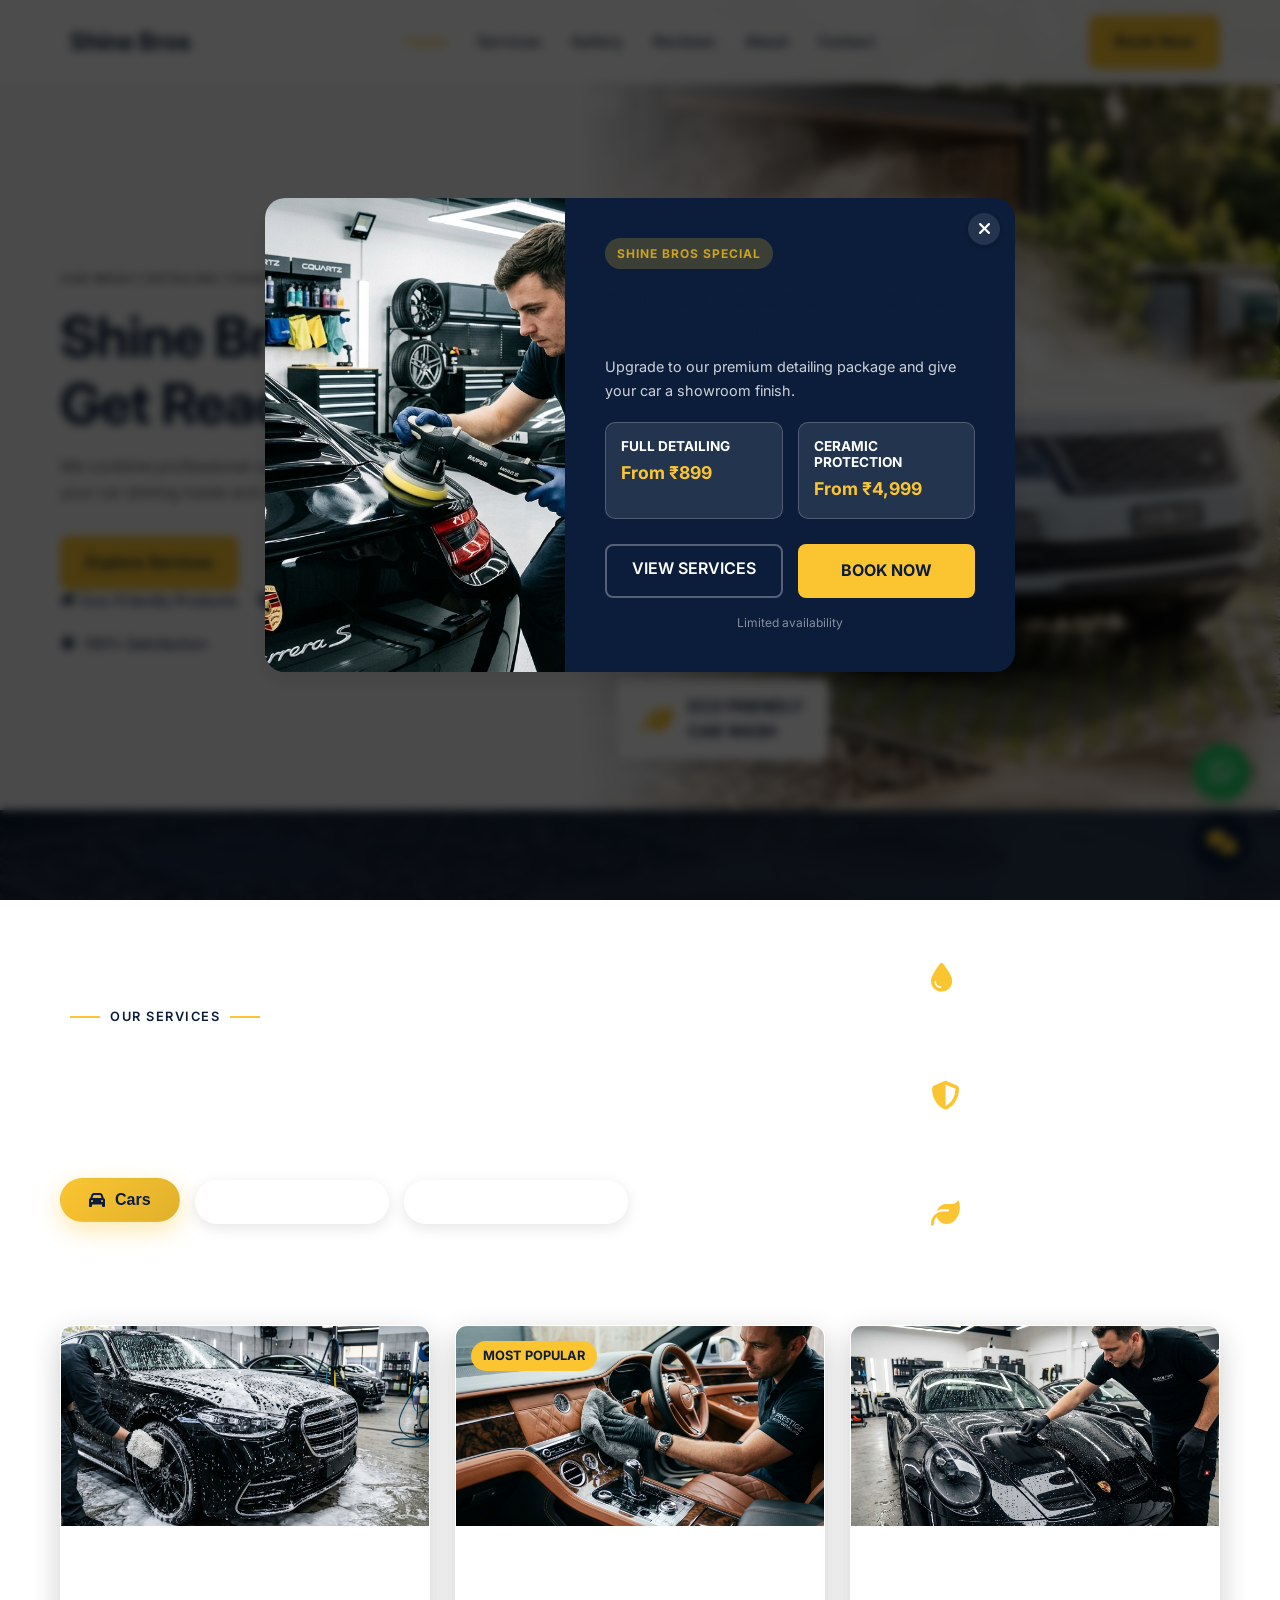
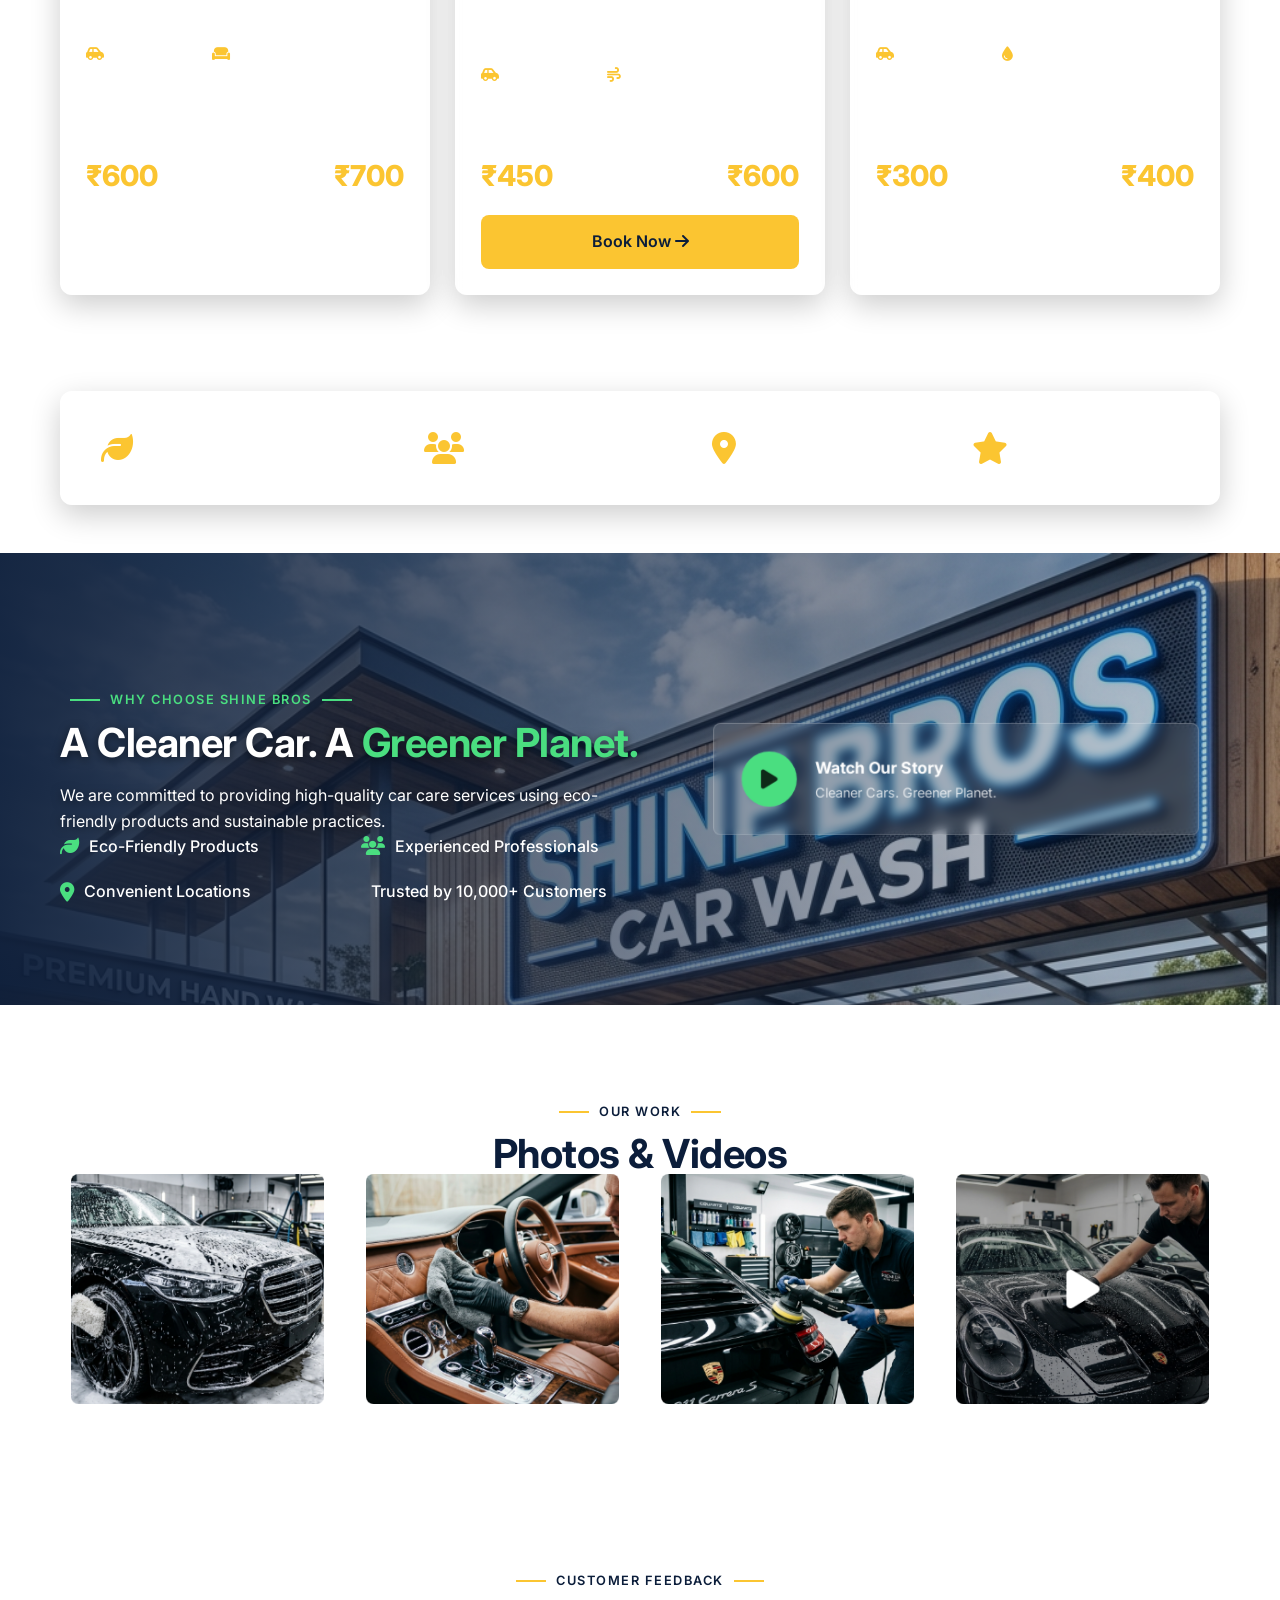
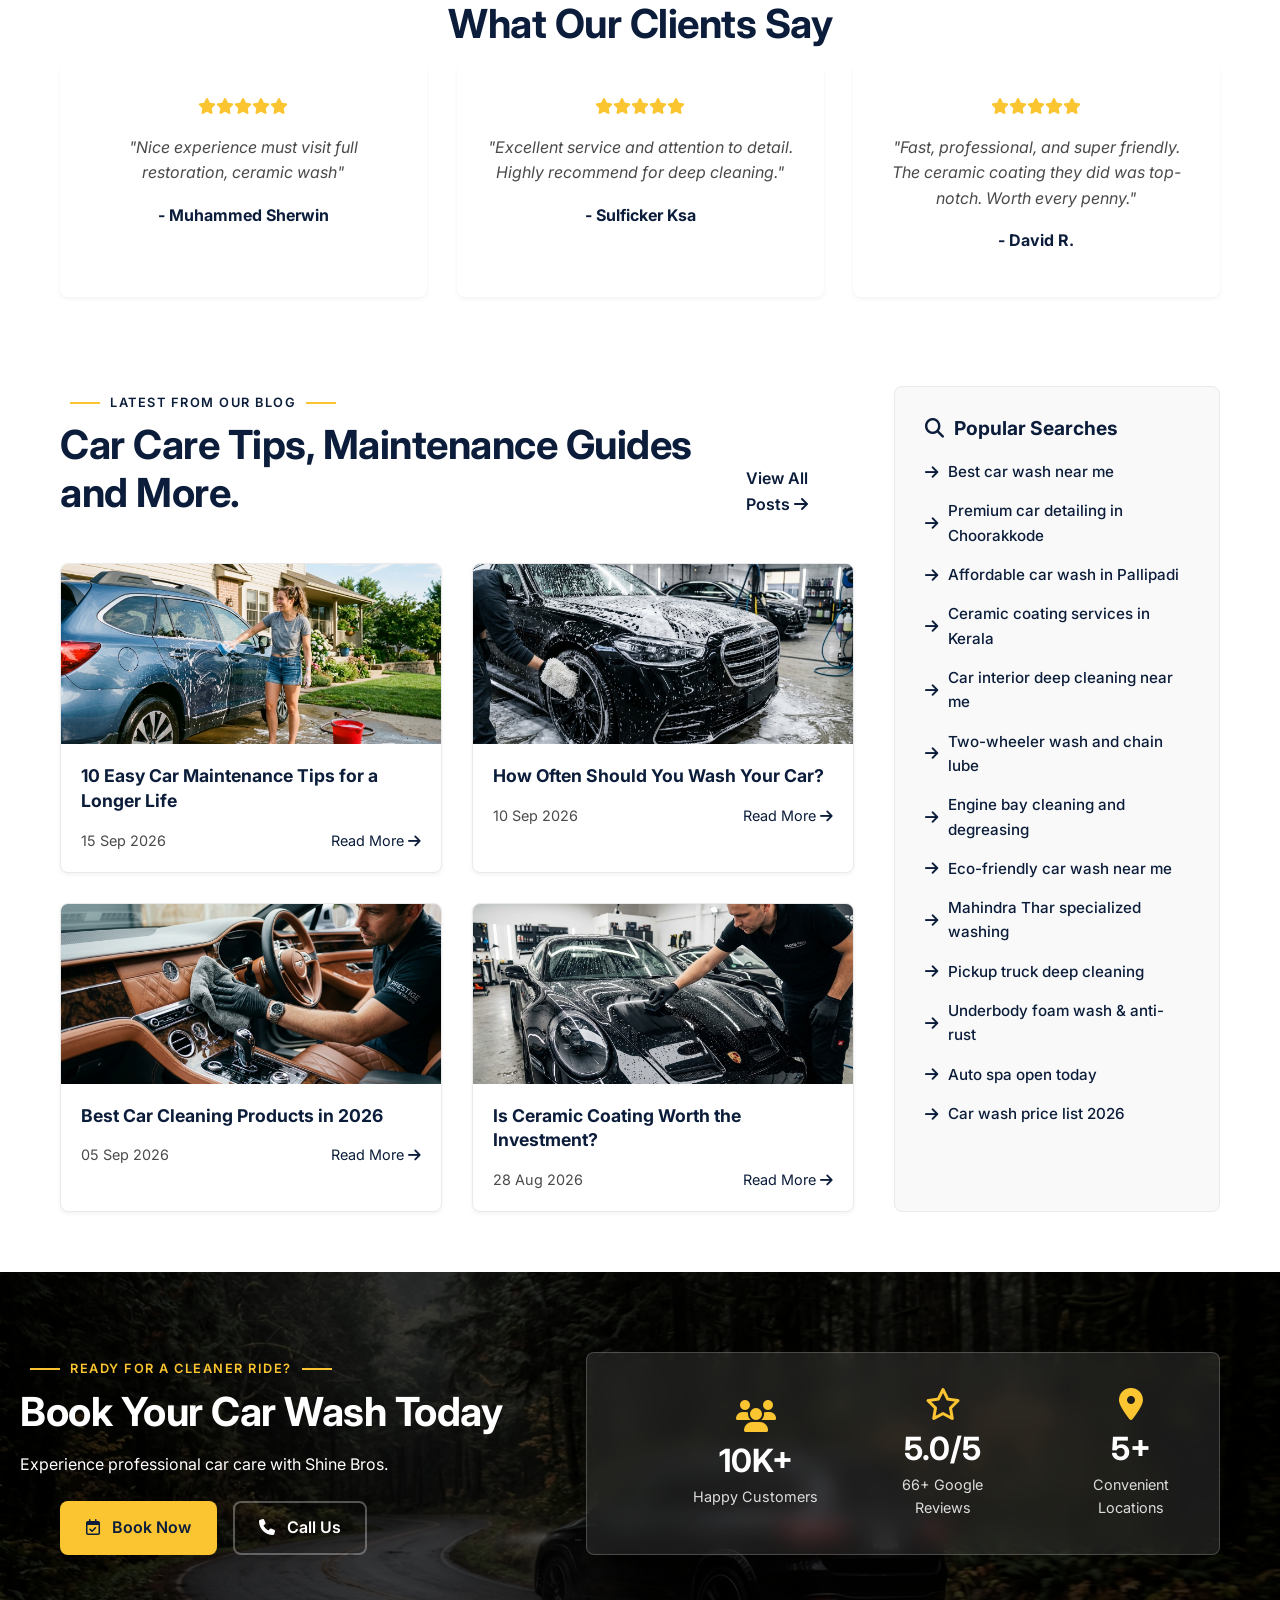
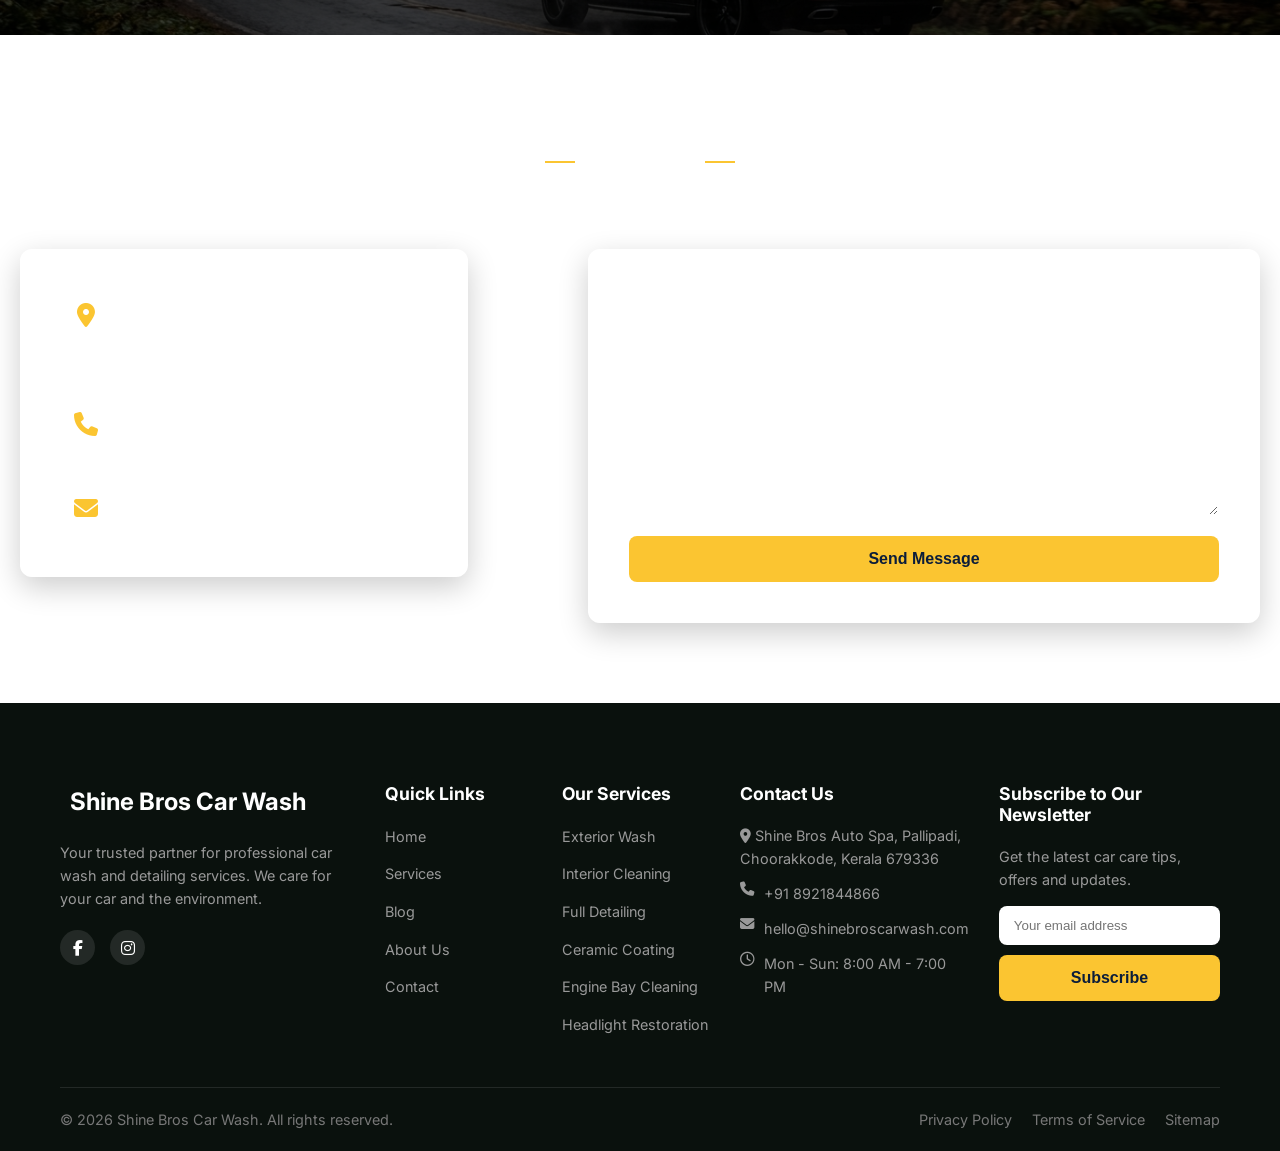
==== commit 0a21ac4f: "Comprehensive mobile layout responsiveness fixes" ====
--- a/index.html
+++ b/index.html
@@ -30,6 +30,7 @@
                     <li><a href="#about">About</a></li>
                     <li><a href="#contact">Contact</a></li>
                 </ul>
+                <a href="#book" class="btn btn-primary header-mobile-cta" style="display: none;">Book Now</a>
             </nav>
             <a href="#book" class="btn btn-primary">Book Now</a>
             <button class="mobile-toggle"><i class="fa-solid fa-bars"></i></button>
--- a/styles.css
+++ b/styles.css
@@ -25,6 +25,8 @@
 
 html {
     scroll-behavior: smooth;
+    overflow-x: hidden;
+    scroll-padding-top: 80px;
 }
 
 body {
@@ -33,6 +35,7 @@
     background-color: var(--bg-color);
     line-height: 1.6;
     overflow-x: hidden;
+    width: 100%;
 }
 
 a {
@@ -74,12 +77,12 @@
 }
 
 h1 {
-    font-size: 3.5rem;
+    font-size: clamp(2rem, 8vw, 3.5rem);
     letter-spacing: -1px;
 }
 
 h2 {
-    font-size: 2.5rem;
+    font-size: clamp(1.8rem, 6vw, 2.5rem);
     letter-spacing: -0.5px;
 }
 
@@ -329,18 +332,38 @@
 
 /* Responsive */
 @media (max-width: 992px) {
+    .hero {
+        min-height: auto;
+        flex-direction: column-reverse;
+    }
     .hero .container {
         flex-direction: column;
     }
+    .hero-content {
+        max-width: 100%;
+        flex: 0 0 100%;
+        text-align: center;
+        padding-bottom: 0;
+    }
+    .hero-actions, .trust-badges {
+        justify-content: center;
+    }
     h1 {
         font-size: 2.8rem;
     }
     .hero-image {
+        position: relative;
+        width: 100%;
+        height: 400px;
         margin-top: 40px;
+        border-radius: var(--radius);
+        -webkit-mask-image: none;
+        mask-image: none;
     }
     .eco-badge {
-        bottom: 10px;
-        right: 10px;
+        bottom: 20px;
+        right: 20px;
+        left: auto;
     }
 }
 
@@ -348,18 +371,45 @@
     .nav {
         display: none;
     }
+    .nav.nav-open {
+        display: block;
+        position: absolute;
+        top: 100%;
+        left: 0;
+        width: 100%;
+        background-color: var(--primary-dark);
+        padding: 20px;
+        box-shadow: 0 10px 20px rgba(0,0,0,0.5);
+        z-index: 1000;
+    }
+    .nav.nav-open .nav-list {
+        flex-direction: column;
+        align-items: center;
+        gap: 15px;
+    }
     .header .btn-primary {
         display: none;
     }
+    .nav.nav-open .header-mobile-cta {
+        display: block !important;
+        text-align: center;
+        margin-top: 15px;
+        width: 100%;
+    }
     .mobile-toggle {
         display: block;
     }
     .hero {
         padding-top: 100px;
     }
-    h1 {
-        font-size: 2.2rem;
-    }
+
+    .hero-image {
+        height: 250px;
+    }
+    .services-header-bg {
+        padding: 40px 0 100px;
+    }
+
 }
 
 /* --- Services Section Redesign --- */
@@ -499,7 +549,7 @@
 
 .pricing-list {
     display: grid;
-    grid-template-columns: repeat(auto-fit, minmax(320px, 1fr));
+    grid-template-columns: repeat(auto-fit, minmax(280px, 1fr));
     gap: 25px;
 }
 
@@ -671,10 +721,12 @@
 @media (max-width: 992px) {
     .services-header-container {
         flex-direction: column;
+        align-items: stretch;
     }
     .services-header-right {
         width: 100%;
         flex: auto;
+        align-items: stretch;
     }
     .trust-bar {
         flex-direction: column;
@@ -1218,7 +1270,7 @@
 /* --- Feedback Section --- */
 .feedback-grid {
     display: grid;
-    grid-template-columns: repeat(auto-fit, minmax(300px, 1fr));
+    grid-template-columns: repeat(auto-fit, minmax(280px, 1fr));
     gap: 30px;
 }
 
@@ -1304,11 +1356,20 @@
     .cta-content {
         margin: 0 auto;
     }
+    .cta-content .d-flex {
+        justify-content: center;
+    }
 }
 
 @media (max-width: 768px) {
     .eco-features {
         grid-template-columns: 1fr;
+    }
+    .pricing-list, .blog-grid, .feedback-grid {
+        grid-template-columns: 1fr;
+    }
+    .gallery-grid {
+        grid-template-columns: repeat(auto-fit, minmax(150px, 1fr));
     }
     .space-between {
         flex-direction: column;
@@ -1322,6 +1383,9 @@
     }
     .footer-grid {
         grid-template-columns: 1fr;
+    }
+    .footer {
+        padding-bottom: 120px;
     }
     .footer-newsletter {
         grid-column: span 1;
@@ -1515,7 +1579,7 @@
     position: fixed;
     top: 0;
     left: 0;
-    width: 100vw;
+    width: 100%;
     height: 100vh;
     background-color: rgba(0, 0, 0, 0.7); /* Dark transparent backdrop */
     backdrop-filter: blur(5px);
@@ -1538,7 +1602,8 @@
     border-radius: 20px;
     box-shadow: var(--shadow-lg);
     position: relative;
-    overflow: hidden;
+    overflow-y: auto;
+    overflow-x: hidden;
     max-height: 90vh;
     display: flex;
     transform: scale(0.94);
@@ -1554,18 +1619,19 @@
     position: absolute;
     top: 15px;
     right: 15px;
-    background: rgba(0, 0, 0, 0.1);
+    background: rgba(255, 255, 255, 0.9);
+    color: #333;
     border: none;
     width: 32px;
     height: 32px;
     border-radius: 50%;
     cursor: pointer;
     font-size: 1.1rem;
-    color: var(--secondary-color);
     display: flex;
     align-items: center;
     justify-content: center;
     z-index: 10;
+    box-shadow: 0 2px 5px rgba(0,0,0,0.2);
     transition: var(--transition);
 }
 
@@ -1683,6 +1749,16 @@
     color: #fff;
     display: flex;
     flex-direction: row;
+}
+
+.promo-popup-2 .promo-close-btn {
+    color: #fff;
+    background: rgba(255, 255, 255, 0.1);
+}
+
+.promo-popup-2 .promo-close-btn:hover {
+    background: var(--primary-color);
+    color: var(--secondary-color);
 }
 
 .promo-popup-overlay.scroll-trigger {
@@ -2168,7 +2244,7 @@
     }
 
     .chatbot-widget {
-        width: calc(100vw - 32px);
+        width: calc(100% - 32px);
         right: 16px;
         bottom: 96px;
         max-height: 70vh;
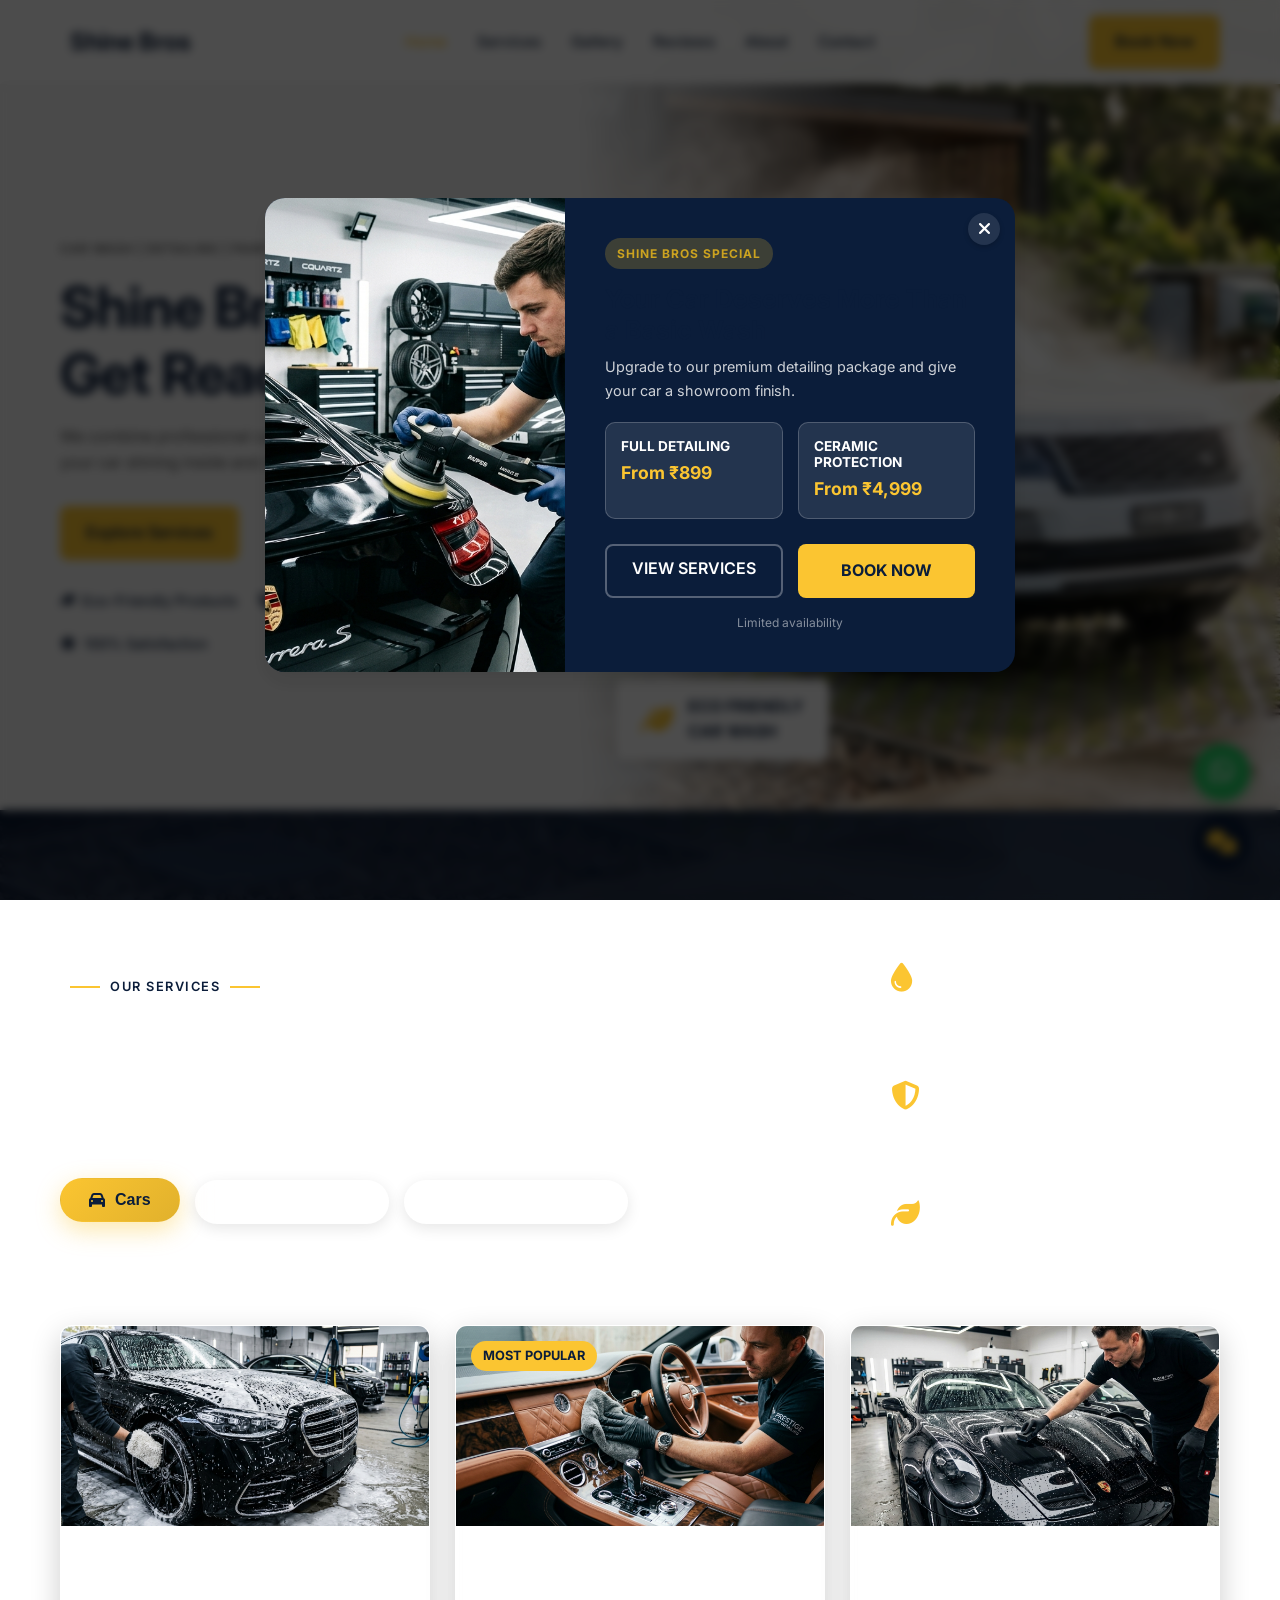
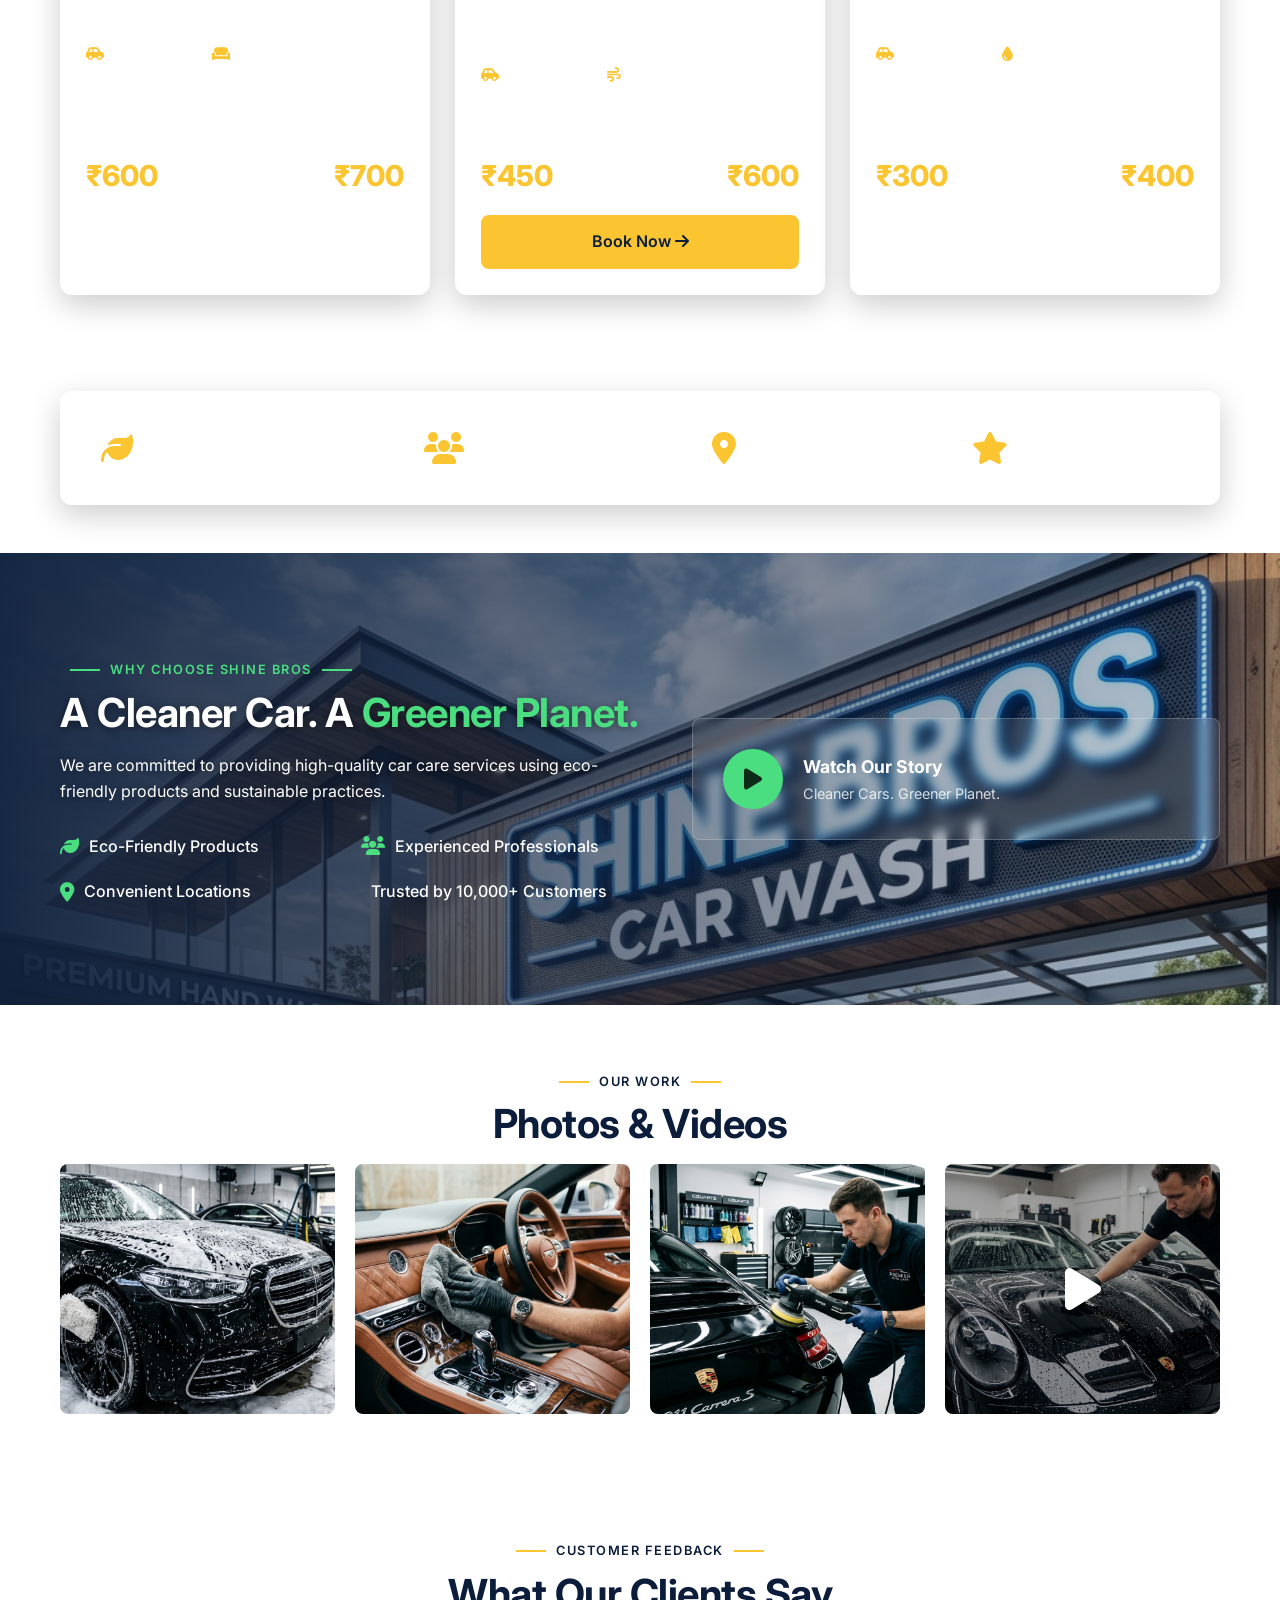
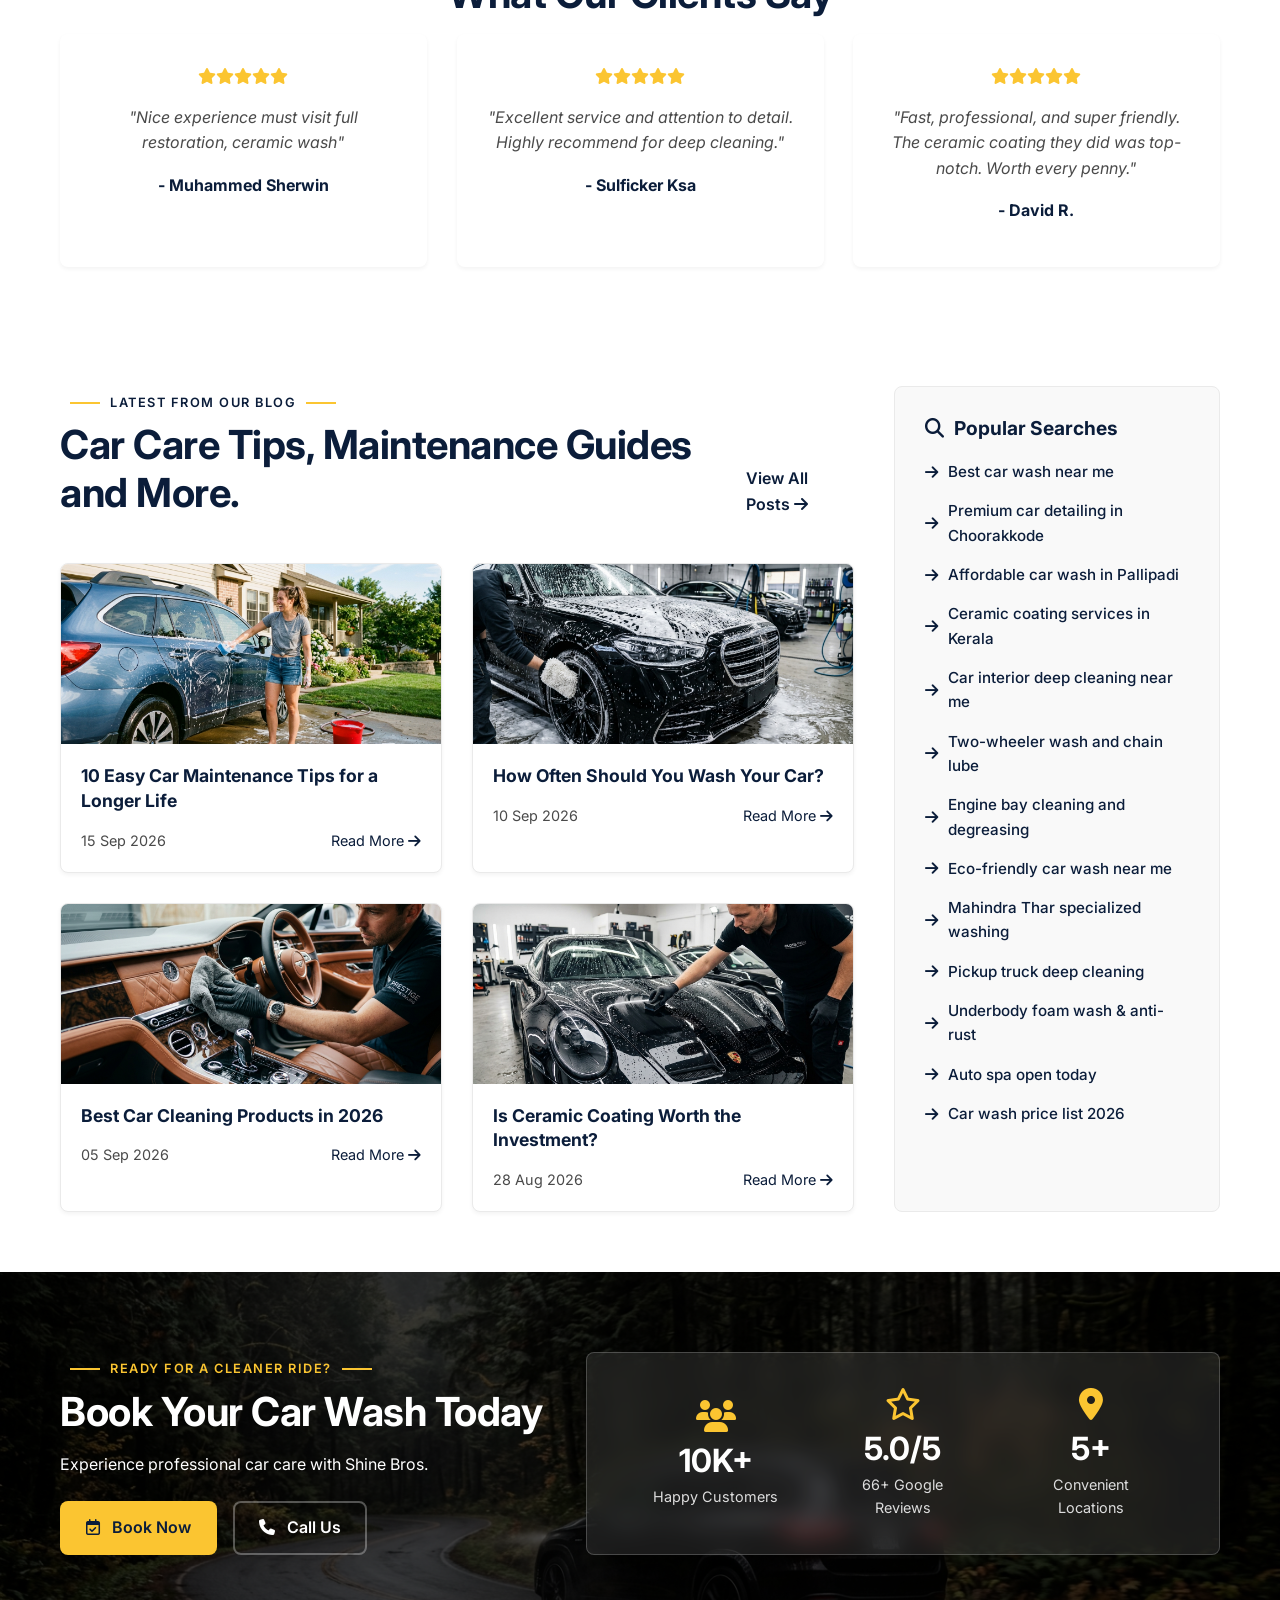
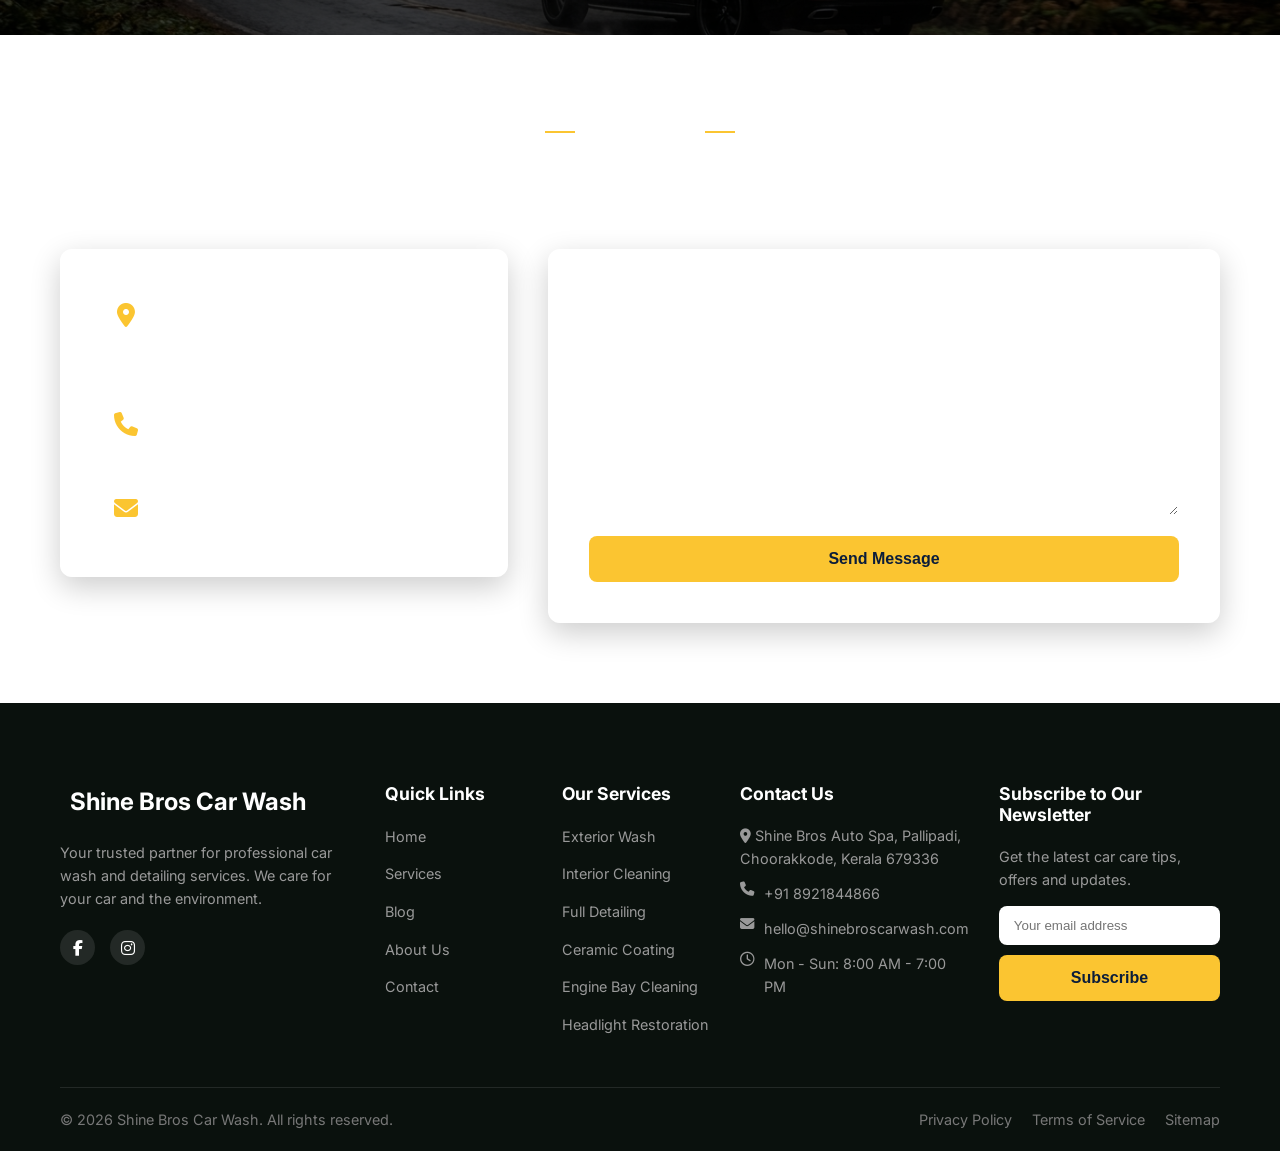
==== commit d31d2428: "Restrict phone input to numbers and improve booking success UI feedback" ====
--- a/index.html
+++ b/index.html
@@ -745,7 +745,7 @@
                     </div>
                     <div class="form-group">
                         <label>Phone Number</label>
-                        <input type="tel" placeholder="+91 8921844866" required>
+                        <input type="tel" placeholder="+91 8921844866" pattern="[\+0-9\s]+" oninput="this.value = this.value.replace(/[^0-9+\s]/g, '')" required>
                     </div>
                 </div>
                 <div class="form-group">
--- a/styles.css
+++ b/styles.css
@@ -230,11 +230,13 @@
 
 .mobile-toggle {
     display: none;
-    background: none;
+    background: rgba(0, 0, 0, 0.05);
     border: none;
     font-size: 1.5rem;
     cursor: pointer;
     color: var(--secondary-color);
+    padding: 8px 12px;
+    border-radius: 8px;
 }
 
 /* Hero Section */
@@ -1358,6 +1360,16 @@
     }
     .cta-content .d-flex {
         justify-content: center;
+        flex-direction: row;
+        width: 100%;
+    }
+    .cta-content .d-flex .btn {
+        flex: 1;
+        padding: 12px 10px;
+        font-size: 1rem;
+        display: flex;
+        justify-content: center;
+        align-items: center;
     }
 }
 
@@ -1378,8 +1390,20 @@
     }
     .cta-stats {
         flex-direction: column;
-        gap: 20px;
+        gap: 0;
         width: 100%;
+        padding: 10px 30px;
+        margin: 0 auto;
+        align-items: stretch;
+        justify-content: center;
+        text-align: center;
+    }
+    .cta-stats .stat-item {
+        padding: 30px 0;
+        border-bottom: 1px solid rgba(255, 255, 255, 0.15);
+    }
+    .cta-stats .stat-item:last-child {
+        border-bottom: none;
     }
     .footer-grid {
         grid-template-columns: 1fr;
@@ -2267,9 +2291,9 @@
 
 /* Visible state */
 .reveal.visible {
-    opacity: 1;
-    transform: none;
-    filter: none;
+    opacity: 1 !important;
+    transform: none !important;
+    filter: none !important;
 }
 
 /* --- Animation Variants --- */
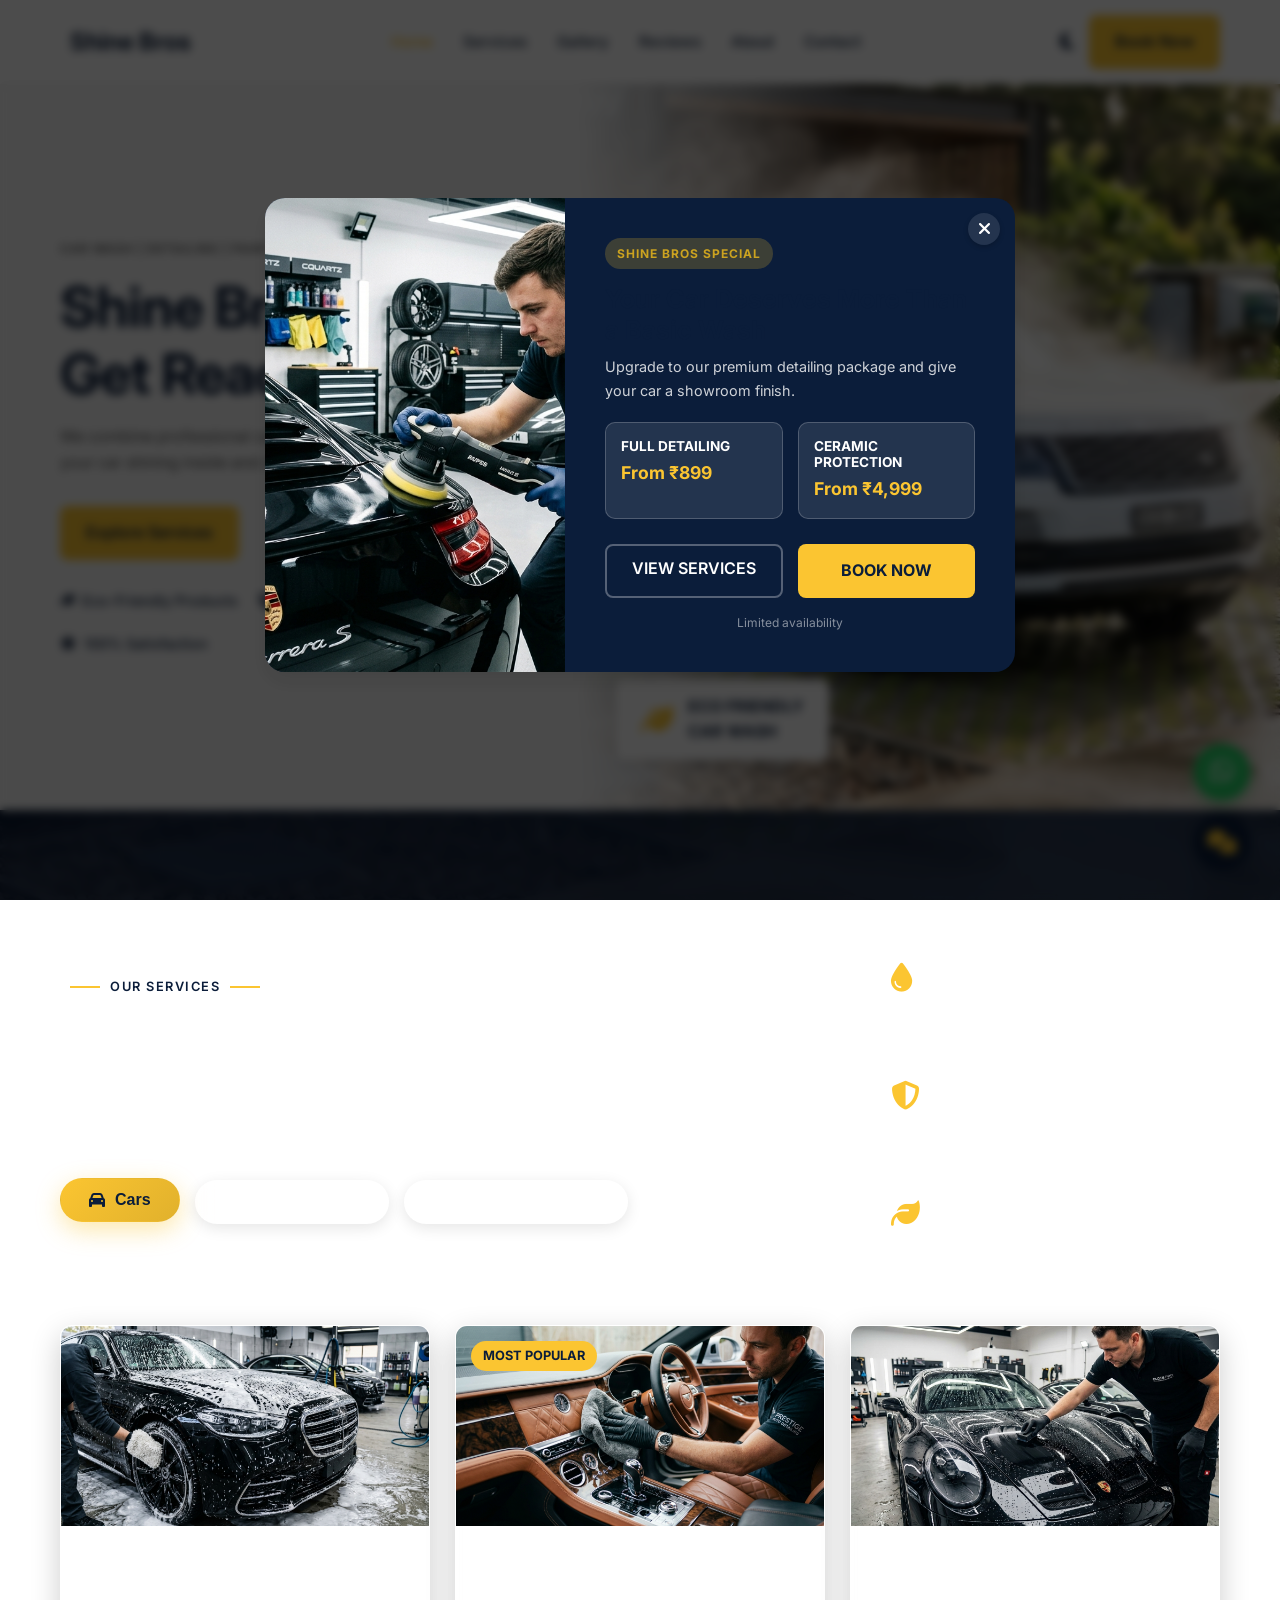
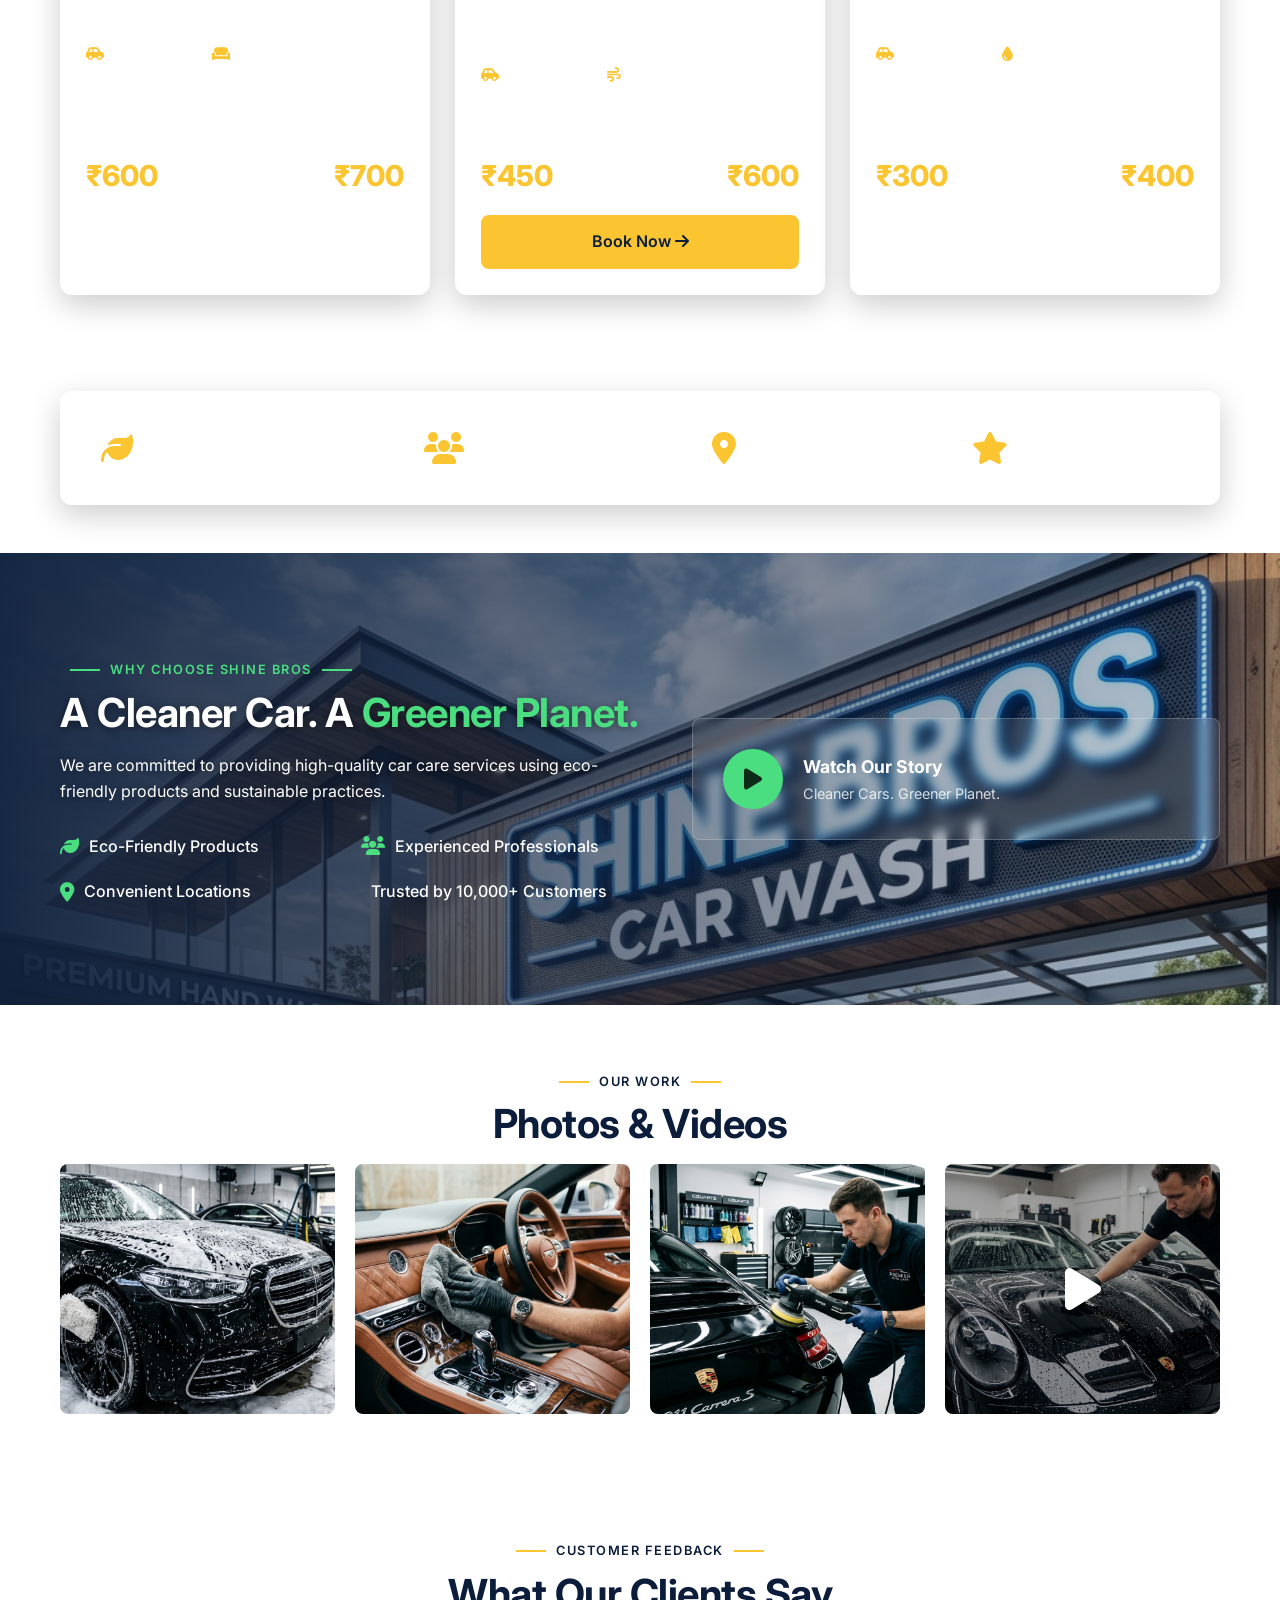
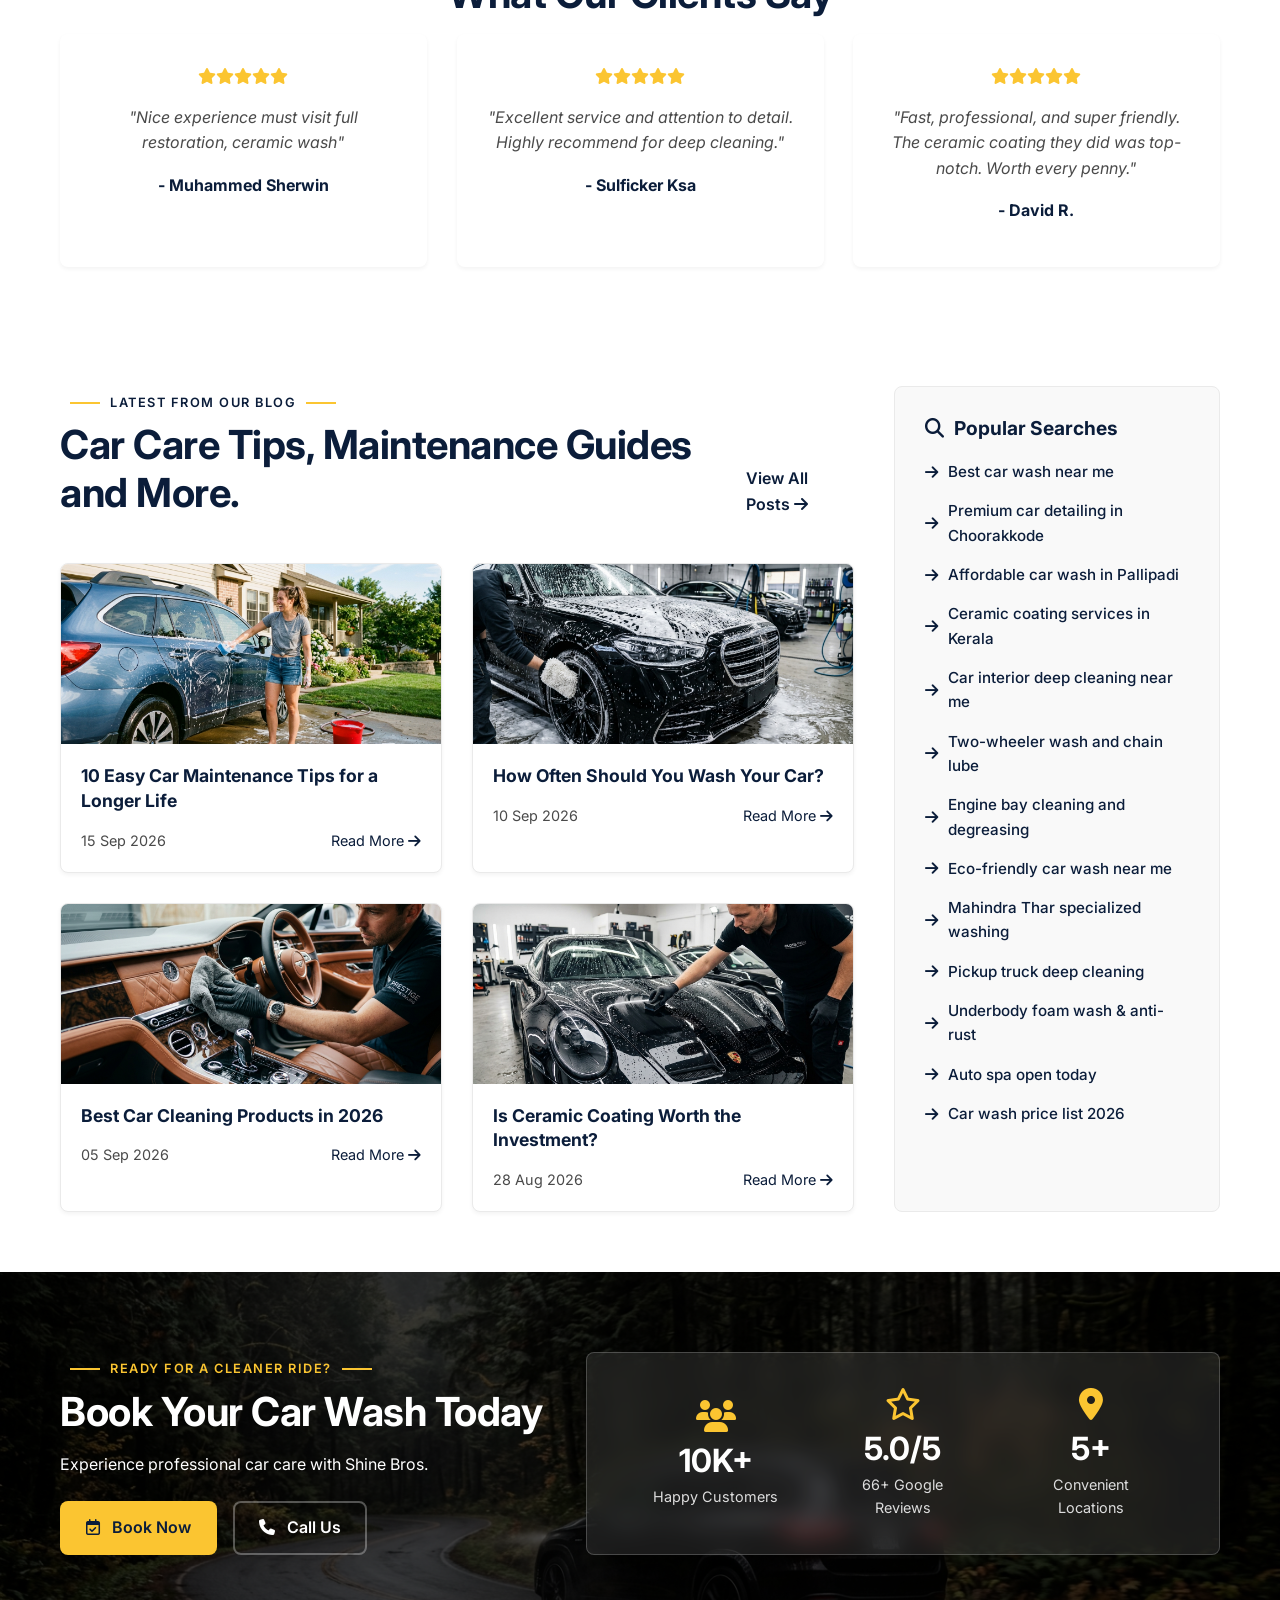
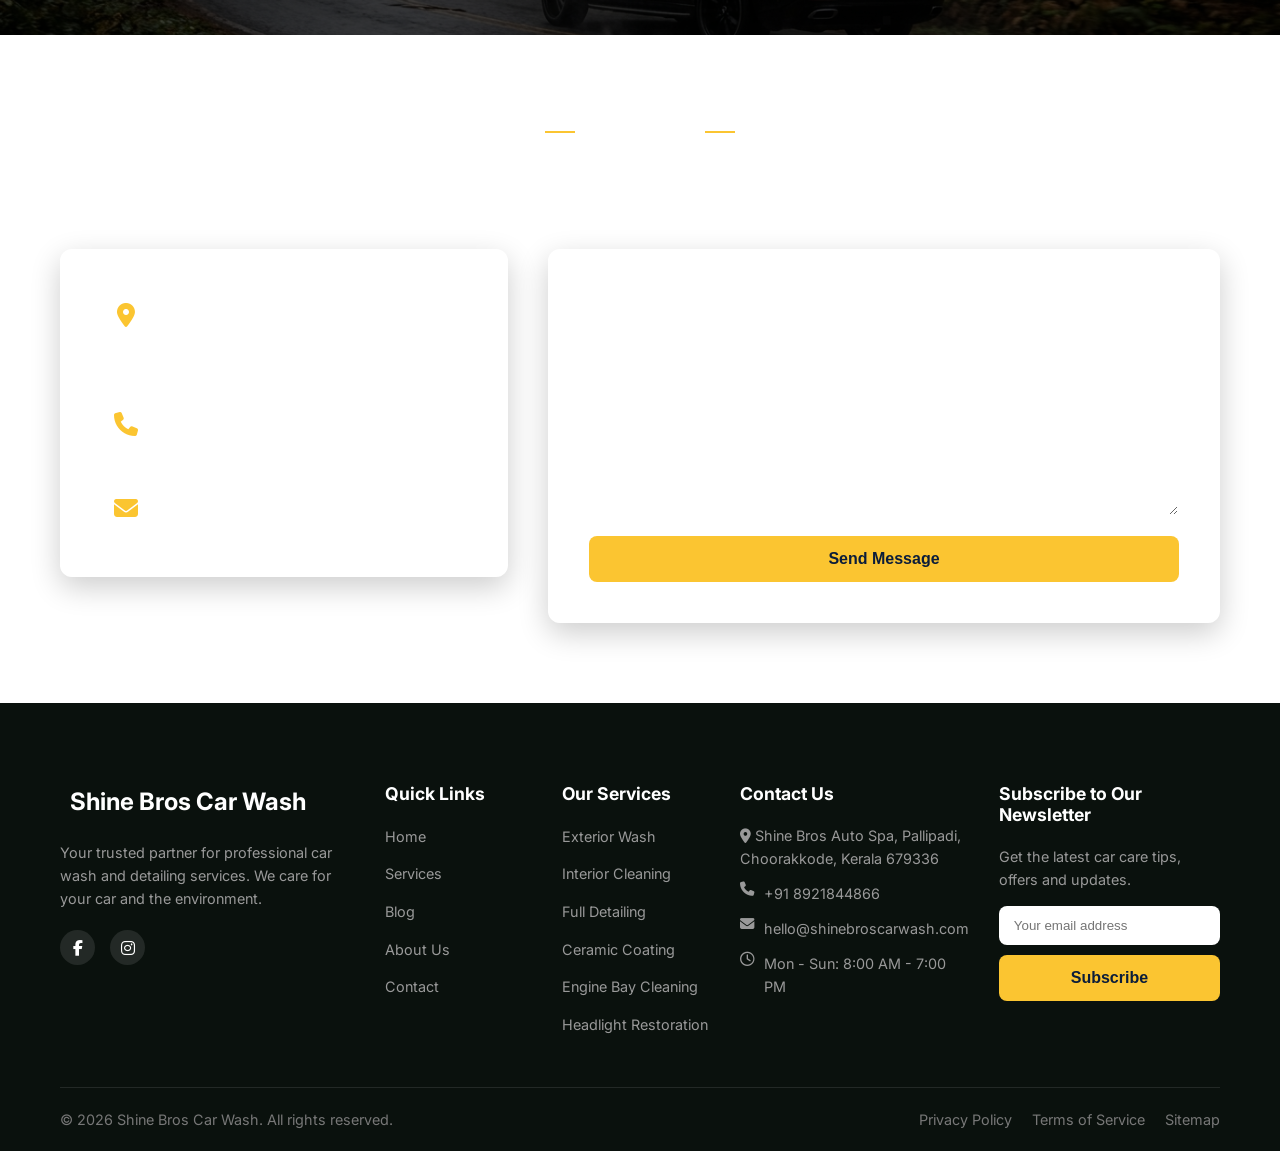
==== commit db34caec: "Implement dark mode theme with toggle logic and persistent storage" ====
--- a/index.html
+++ b/index.html
@@ -32,8 +32,13 @@
                 </ul>
                 <a href="#book" class="btn btn-primary header-mobile-cta" style="display: none;">Book Now</a>
             </nav>
-            <a href="#book" class="btn btn-primary">Book Now</a>
-            <button class="mobile-toggle"><i class="fa-solid fa-bars"></i></button>
+              <div class="header-actions" style="display: flex; align-items: center; gap: 15px;">
+                  <button id="theme-toggle" class="theme-toggle-btn" aria-label="Toggle Dark Mode" style="background: none; border: none; font-size: 1.2rem; cursor: pointer; color: var(--secondary-color);">
+                      <i class="fa-solid fa-moon"></i>
+                  </button>
+                  <a href="#book" class="btn btn-primary">Book Now</a>
+                  <button class="mobile-toggle"><i class="fa-solid fa-bars"></i></button>
+              </div>
         </div>
     </header>
 
--- a/styles.css
+++ b/styles.css
@@ -16,6 +16,17 @@
     --shadow-lg: 0 10px 20px rgba(0,0,0,0.1);
 }
 
+[data-theme="dark"] {
+    --bg-color: #121212;
+    --bg-gray: #1e1e1e;
+    --text-color: #e0e0e0;
+    --secondary-color: #ffffff; /* White for headings on dark bg */
+    --border-color: #333333;
+    --shadow-sm: 0 2px 4px rgba(0,0,0,0.2);
+    --shadow-md: 0 4px 8px rgba(0,0,0,0.3);
+    --shadow-lg: 0 10px 20px rgba(0,0,0,0.4);
+}
+
 /* Reset & Base */
 * {
     margin: 0;
@@ -130,7 +141,7 @@
 }
 
 .btn-outline-light:hover {
-    background-color: #fff;
+    background: var(--bg-color);
     color: var(--secondary-color);
     border-color: #fff;
 }
@@ -186,7 +197,7 @@
     top: 0;
     left: 0;
     width: 100%;
-    background-color: rgba(255, 255, 255, 0.95);
+    background-color: var(--bg-color);
     backdrop-filter: blur(10px);
     z-index: 1000;
     padding: 15px 0;
@@ -307,7 +318,7 @@
     position: absolute;
     bottom: 50px;
     left: 40px;
-    background-color: #fff;
+    background: var(--bg-color);
     padding: 15px 25px;
     border-radius: var(--radius);
     box-shadow: var(--shadow-md);
@@ -876,7 +887,7 @@
 .blog-card {
     border-radius: var(--radius);
     overflow: hidden;
-    background-color: #fff;
+    background: var(--bg-color);
     box-shadow: var(--shadow-sm);
     transition: var(--transition);
     border: 1px solid var(--border-color);
@@ -1277,7 +1288,7 @@
 }
 
 .feedback-card {
-    background-color: #fff;
+    background: var(--bg-color);
     padding: 30px;
     border-radius: var(--radius);
     box-shadow: var(--shadow-sm);
@@ -1448,7 +1459,7 @@
 }
 
 .modal-container {
-    background-color: #fff;
+    background: var(--bg-color);
     width: 90%;
     max-width: 600px;
     border-radius: var(--radius);
@@ -1622,7 +1633,7 @@
 }
 
 .promo-popup-modal {
-    background-color: #ffffff;
+    background: var(--bg-color);
     border-radius: 20px;
     box-shadow: var(--shadow-lg);
     position: relative;
@@ -1688,7 +1699,7 @@
     display: flex;
     flex-direction: column;
     justify-content: center;
-    background-color: #fff;
+    background: var(--bg-color);
     color: var(--secondary-color);
 }
 
@@ -1995,7 +2006,7 @@
     right: 30px;
     width: 380px;
     max-height: 520px;
-    background: #fff;
+    background: var(--bg-color);
     border-radius: 16px;
     box-shadow: 0 12px 40px rgba(0, 0, 0, 0.18);
     z-index: 8500;
@@ -2107,7 +2118,7 @@
 }
 
 .chat-msg.bot {
-    background: #fff;
+    background: var(--bg-color);
     color: var(--secondary-color);
     border-bottom-left-radius: 4px;
     align-self: flex-start;
@@ -2187,7 +2198,7 @@
     display: flex;
     flex-wrap: wrap;
     gap: 6px;
-    background: #fff;
+    background: var(--bg-color);
     border-top: 1px solid #eee;
 }
 
@@ -2214,7 +2225,7 @@
     padding: 12px 14px;
     gap: 8px;
     border-top: 1px solid #eee;
-    background: #fff;
+    background: var(--bg-color);
 }
 
 .chatbot-input-area input {
@@ -2350,4 +2361,4 @@
         filter: none !important;
         transition: none !important;
     }
-}+}
